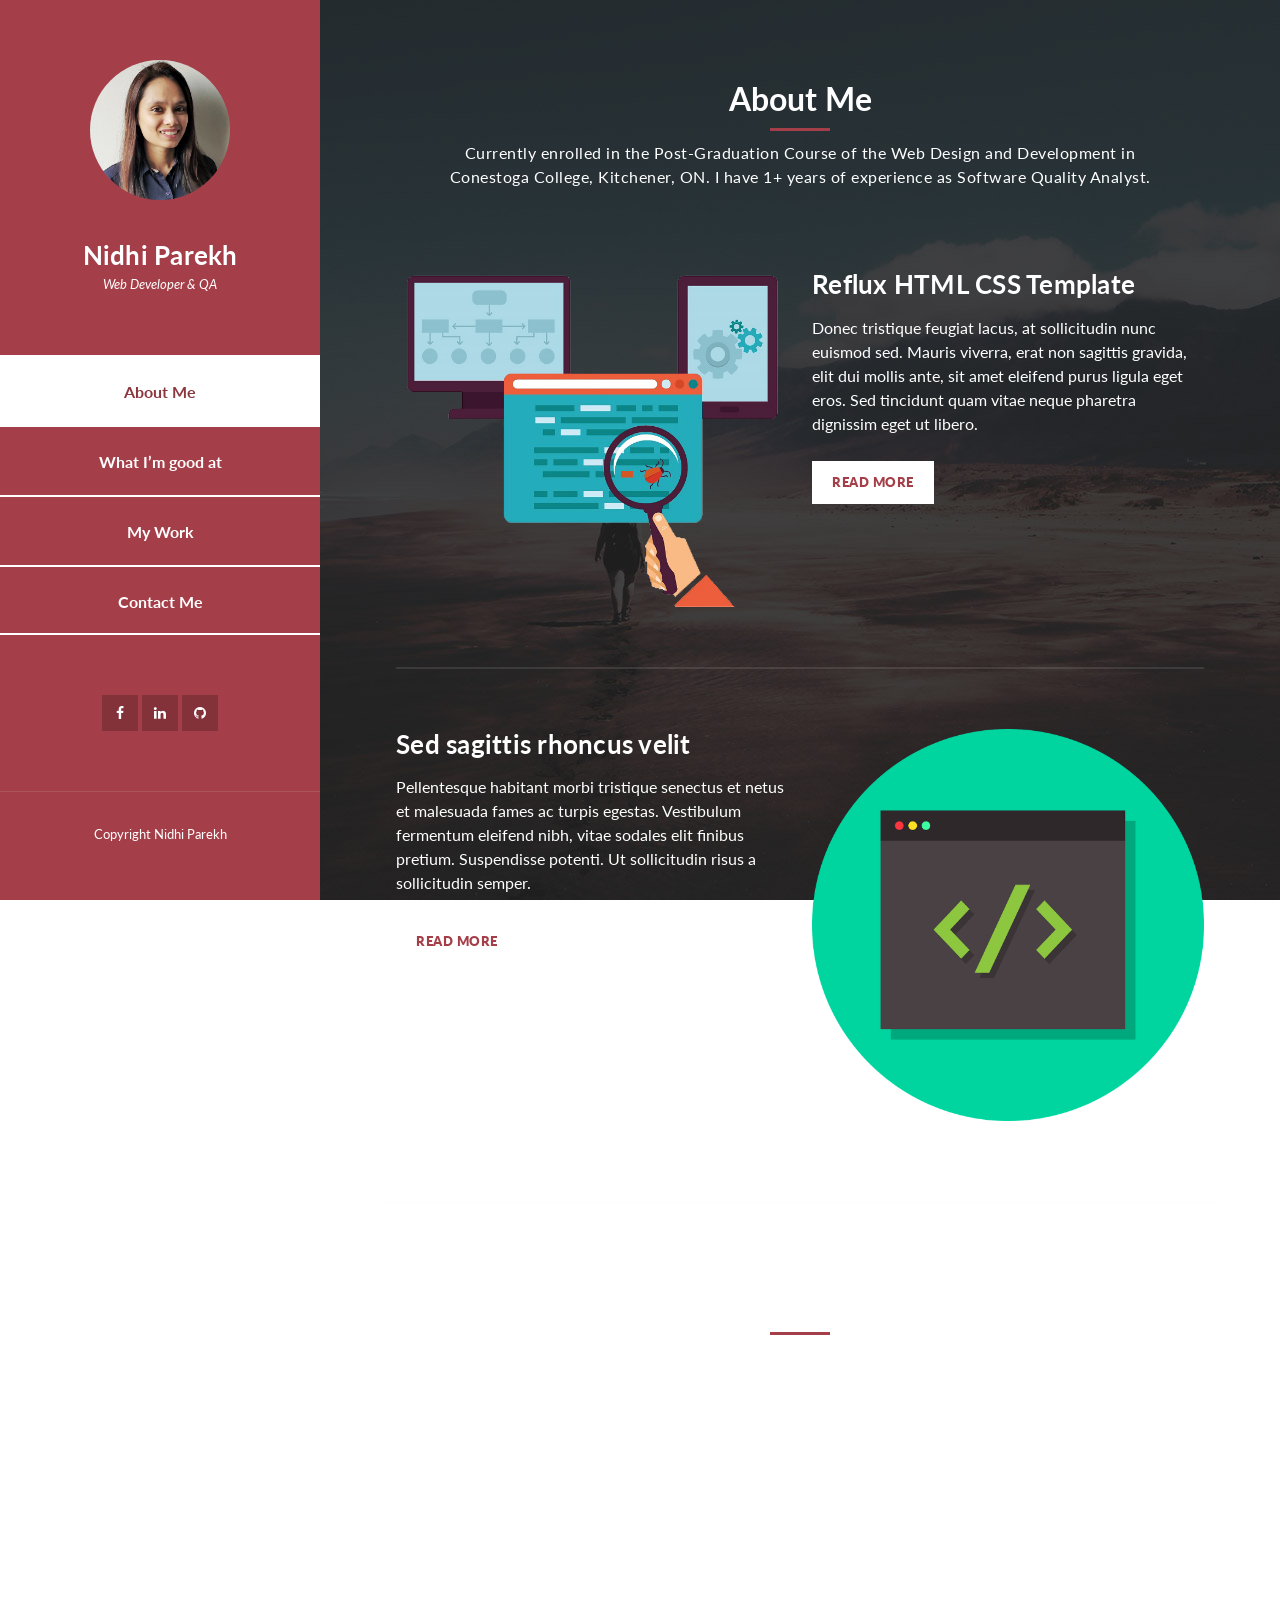
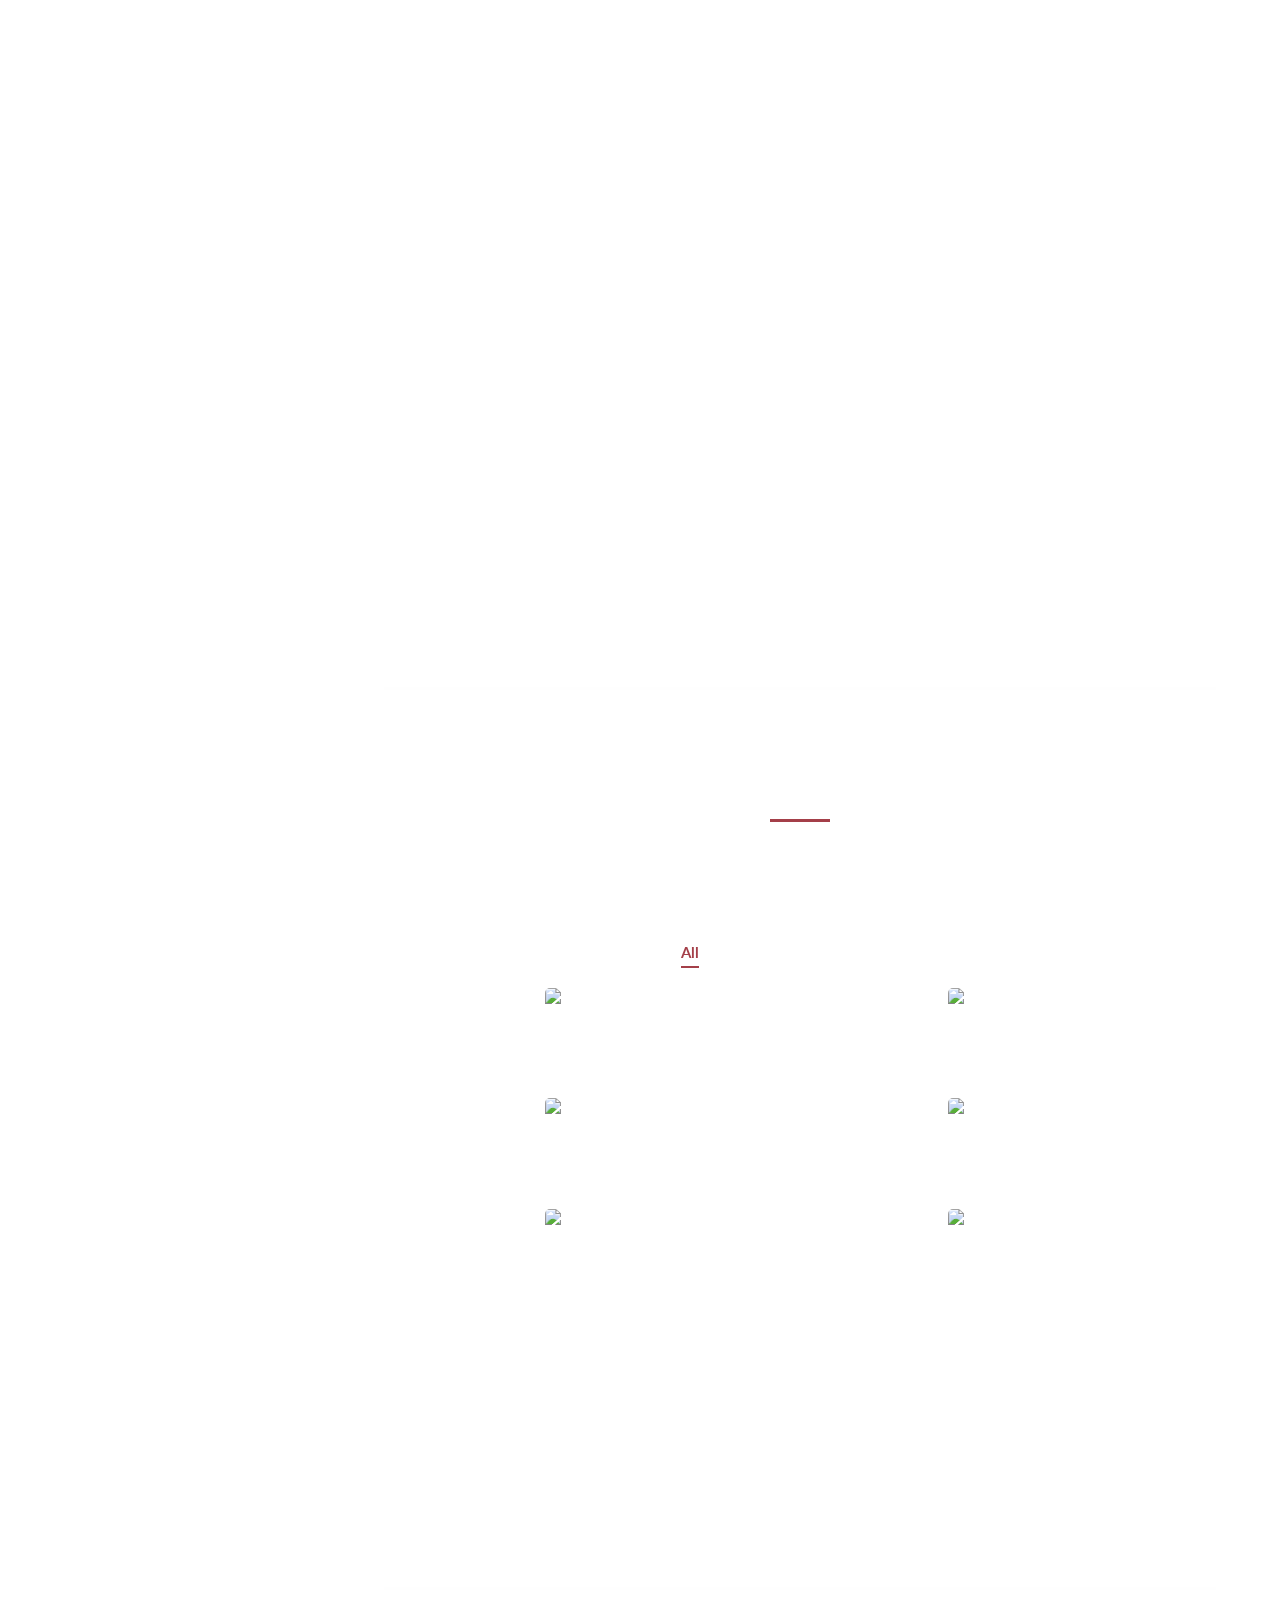
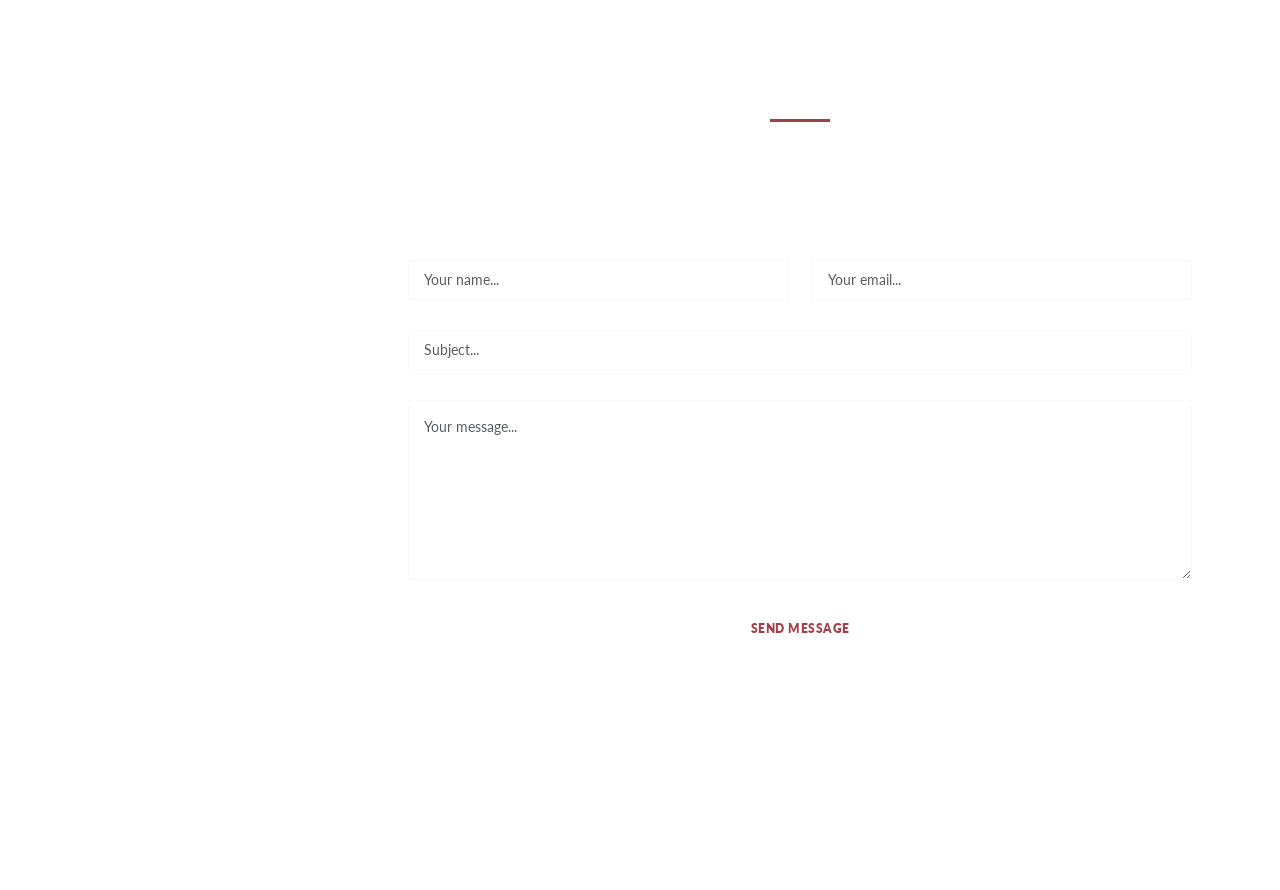
==== index.html @ 71240ff8 "Update index.html" ====
<!DOCTYPE html>
<html lang="en">
  <head>
    <meta charset="utf-8" />
    <meta
      name="viewport"
      content="width=device-width, initial-scale=1, shrink-to-fit=no"
    />
    <meta name="description" content="" />
    <meta name="author" content="" />
    <link
      href="https://fonts.googleapis.com/css?family=Lato:100,300,400,700,900"
      rel="stylesheet"
    />

    <title>Reflux HTML CSS Template</title>
<!--
Reflux Template
https://templatemo.com/tm-531-reflux
-->
    <!-- Bootstrap core CSS -->
    <link href="https://cdn.jsdelivr.net/npm/bootstrap@5.0.0-beta3/dist/css/bootstrap.min.css" rel="stylesheet" integrity="sha384-eOJMYsd53ii+scO/bJGFsiCZc+5NDVN2yr8+0RDqr0Ql0h+rP48ckxlpbzKgwra6" crossorigin="anonymous/>

    <!-- Additional CSS Files -->
    <link rel="stylesheet" href="assets/css/fontawesome.css" />
    <link rel="stylesheet" href="assets/css/templatemo-style.css" />
    <link rel="stylesheet" href="assets/css/owl.css" />
    <link rel="stylesheet" href="assets/css/lightbox.css" />
  </head>

  <body>
    <div id="page-wraper">
      <!-- Sidebar Menu -->
      <div class="responsive-nav">
        <i class="fa fa-bars" id="menu-toggle"></i>
        <div id="menu" class="menu">
          <i class="fa fa-times" id="menu-close"></i>
          <div class="container">
            <div class="image">
              <a href="#"><img src="assets/images/nidhi.jpeg" alt="" /></a>
            </div>
            <div class="author-content">
              <h4>Nidhi Parekh</h4>
              <span>Web Developer & QA</span>
            </div>
            <nav class="main-nav" role="navigation">
              <ul class="main-menu">
                <li><a href="#section1">About Me</a></li>
                <li><a href="#section2">What I’m good at</a></li>
                <li><a href="#section3">My Work</a></li>
                <li><a href="#section4">Contact Me</a></li>
              </ul>
            </nav>
            <div class="social-network">
              <ul class="soial-icons">
                <li>
                  <a href="https://fb.com/templatemo"
                    ><i class="fa fa-facebook"></i
                  ></a>
                </li>
               
                <li>
                  <a href="#"><i class="fa fa-linkedin"></i></a>
                </li>
                <li>
                  <a href="#"><i class="fa fa-github"></i></a>
                </li>
                
              </ul>
            </div>
            <div class="copyright-text">
              <p>Copyright Nidhi Parekh</p>
            </div>
          </div>
        </div>
      </div>

      <section class="section about-me" data-section="section1">
        <div class="container">
          <div class="section-heading">
            <h2>About Me</h2>
            <div class="line-dec"></div>
            <span
              >Currently enrolled in the Post-Graduation Course of the Web Design and Development in Conestoga College, Kitchener, ON. I have 1+ years
              of experience as Software Quality Analyst.</span
            >
          </div>
          <div class="left-image-post">
            <div class="row">
              <div class="col-md-6">
                <div class="left-image">
                  <img src="assets/images/testing.png" alt="coding image" />
                </div>
              </div>
              <div class="col-md-6">
                <div class="right-text">
                  <h4>Reflux HTML CSS Template</h4>
                  <p>
                    Donec tristique feugiat lacus, at sollicitudin nunc euismod
                    sed. Mauris viverra, erat non sagittis gravida, elit dui
                    mollis ante, sit amet eleifend purus ligula eget eros. Sed
                    tincidunt quam vitae neque pharetra dignissim eget ut
                    libero.
                  </p>
                  <div class="white-button">
                    <a href="#">Read More</a>
                  </div>
                </div>
              </div>
            </div>
          </div>
          <div class="right-image-post">
            <div class="row">
              <div class="col-md-6">
                <div class="left-text">
                  <h4>Sed sagittis rhoncus velit</h4>
                  <p>
                    Pellentesque habitant morbi tristique senectus et netus et
                    malesuada fames ac turpis egestas. Vestibulum fermentum
                    eleifend nibh, vitae sodales elit finibus pretium.
                    Suspendisse potenti. Ut sollicitudin risus a sollicitudin
                    semper.
                  </p>
                  <div class="white-button">
                    <a href="#">Read More</a>
                  </div>
                </div>
              </div>
              <div class="col-md-6">
                <div class="right-image">
                  <img src="assets/images/coding.png" alt="" />
                </div>
              </div>
            </div>
          </div>
        </div>
      </section>

      <section class="section my-services" data-section="section2">
        <div class="container">
          <div class="section-heading">
            <h2>What I’m good at?</h2>
            <div class="line-dec"></div>
            <span
              >Curabitur leo felis, rutrum vitae varius eu, malesuada a tortor.
              Vestibulum congue leo et tellus aliquam, eu viverra nulla semper.
              Nullam eu faucibus diam. Donec eget massa ante.</span
            >
          </div>
          <div class="row">
            <div class="col-md-6">
              <div class="service-item">
                <div class="first-service-icon service-icon"></div>
                <h4>HTML5 &amp; CSS3</h4>
                <p>
                  Phasellus non convallis dolor. Integer tempor hendrerit arcu
                  at bibendum. Sed ac ante non metus vehicula congue quis eget
                  eros.
                </p>
              </div>
            </div>
            <div class="col-md-6">
              <div class="service-item">
                <div class="second-service-icon service-icon"></div>
                <h4>Creative Ideas</h4>
                <p>
                  Proin lacus massa, eleifend sed fermentum in, dignissim vel
                  metus. Nunc accumsan leo nec felis porttitor, ultricies
                  faucibus purus mollis.
                </p>
              </div>
            </div>
            <div class="col-md-6">
              <div class="service-item">
                <div class="third-service-icon service-icon"></div>
                <h4>Easy Customize</h4>
                <p>
                  Integer suscipit condimentum aliquet. Nam quis risus metus.
                  Nullam faucibus quam eget arcu pretium tincidunt. Nam libero
                  dui.
                </p>
              </div>
            </div>
            <div class="col-md-6">
              <div class="service-item">
                <div class="fourth-service-icon service-icon"></div>
                <h4>Admin Dashboard</h4>
                <p>
                  Vivamus et dui a massa venenatis fringilla. Proin lacus massa,
                  eleifend sed fermentum in, dignissim vel metus. Nunc accumsan
                  leo nec felis porttitor.
                </p>
              </div>
            </div>
          </div>
        </div>
      </section>

      <section class="section my-work" data-section="section3">
        <div class="container">
          <div class="section-heading">
            <h2>My Work</h2>
            <div class="line-dec"></div>
            <span
              >Aenean sollicitudin ex mauris, lobortis lobortis diam euismod sit
              amet. Duis ac elit vulputate, lobortis arcu quis, vehicula
              mauris.</span
            >
          </div>
          <div class="row">
            <div class="isotope-wrapper">
              <form class="isotope-toolbar">
                <label
                  ><input
                    type="radio"
                    data-type="*"
                    checked=""
                    name="isotope-filter"
                  />
                  <span>all</span></label
                >
                <label
                  ><input
                    type="radio"
                    data-type="people"
                    name="isotope-filter"
                  />
                  <span>people</span></label
                >
                <label
                  ><input
                    type="radio"
                    data-type="nature"
                    name="isotope-filter"
                  />
                  <span>nature</span></label
                >
                <label
                  ><input
                    type="radio"
                    data-type="animals"
                    name="isotope-filter"
                  />
                  <span>animals</span></label
                >
              </form>
              <div class="isotope-box">
                <div class="isotope-item" data-type="nature">
                  <figure class="snip1321">
                    <img
                      src="assets/images/portfolio-01.jpg"
                      alt="sq-sample26"
                    />
                    <figcaption>
                      <a
                        href="assets/images/portfolio-01.jpg"
                        data-lightbox="image-1"
                        data-title="Caption"
                        ><i class="fa fa-search"></i
                      ></a>
                      <h4>First Title</h4>
                      <span>free to use our template</span>
                    </figcaption>
                  </figure>
                </div>

                <div class="isotope-item" data-type="people">
                  <figure class="snip1321">
                    <img
                      src="assets/images/portfolio-02.jpg"
                      alt="sq-sample26"
                    />
                    <figcaption>
                      <a
                        href="assets/images/portfolio-02.jpg"
                        data-lightbox="image-1"
                        data-title="Caption"
                        ><i class="fa fa-search"></i
                      ></a>
                      <h4>Second Title</h4>
                      <span>please tell your friends</span>
                    </figcaption>
                  </figure>
                </div>

                <div class="isotope-item" data-type="animals">
                  <figure class="snip1321">
                    <img
                      src="assets/images/portfolio-03.jpg"
                      alt="sq-sample26"
                    />
                    <figcaption>
                      <a
                        href="assets/images/portfolio-03.jpg"
                        data-lightbox="image-1"
                        data-title="Caption"
                        ><i class="fa fa-search"></i
                      ></a>
                      <h4>Item Third</h4>
                      <span>customize anything</span>
                    </figcaption>
                  </figure>
                </div>

                <div class="isotope-item" data-type="people">
                  <figure class="snip1321">
                    <img
                      src="assets/images/portfolio-04.jpg"
                      alt="sq-sample26"
                    />
                    <figcaption>
                      <a
                        href="assets/images/portfolio-04.jpg"
                        data-lightbox="image-1"
                        data-title="Caption"
                        ><i class="fa fa-search"></i
                      ></a>
                      <h4>Item Fourth</h4>
                      <span>Re-distribution not allowed</span>
                    </figcaption>
                  </figure>
                </div>

                <div class="isotope-item" data-type="nature">
                  <figure class="snip1321">
                    <img
                      src="assets/images/portfolio-05.jpg"
                      alt="sq-sample26"
                    />
                    <figcaption>
                      <a
                        href="assets/images/portfolio-05.jpg"
                        data-lightbox="image-1"
                        data-title="Caption"
                        ><i class="fa fa-search"></i
                      ></a>
                      <h4>Fifth Awesome</h4>
                      <span>Ut sollicitudin risus</span>
                    </figcaption>
                  </figure>
                </div>

                <div class="isotope-item" data-type="animals">
                  <figure class="snip1321">
                    <img
                      src="assets/images/portfolio-06.jpg"
                      alt="sq-sample26"
                    />
                    <figcaption>
                      <a
                        href="assets/images/portfolio-06.jpg"
                        data-lightbox="image-1"
                        data-title="Caption"
                        ><i class="fa fa-search"></i
                      ></a>
                      <h4>Awesome Sixth</h4>
                      <span>Donec eget massa ante</span>
                    </figcaption>
                  </figure>
                </div>
              </div>
            </div>
          </div>
        </div>
      </section>

      <section class="section contact-me" data-section="section4">
        <div class="container">
          <div class="section-heading">
            <h2>Contact Me</h2>
            <div class="line-dec"></div>
            <span
              >Fusce eget nibh nec justo interdum condimentum. Morbi justo ex,
              efficitur at ante ac, tincidunt maximus ligula. Lorem ipsum dolor
              sit amet, consectetur adipiscing elit.</span
            >
          </div>
          <div class="row">
            <div class="right-content">
              <div class="container">
                <form id="contact" action="" method="post">
                  <div class="row">
                    <div class="col-md-6">
                      <fieldset>
                        <input
                          name="name"
                          type="text"
                          class="form-control"
                          id="name"
                          placeholder="Your name..."
                          required=""
                        />
                      </fieldset>
                    </div>
                    <div class="col-md-6">
                      <fieldset>
                        <input
                          name="email"
                          type="text"
                          class="form-control"
                          id="email"
                          placeholder="Your email..."
                          required=""
                        />
                      </fieldset>
                    </div>
                    <div class="col-md-12">
                      <fieldset>
                        <input
                          name="subject"
                          type="text"
                          class="form-control"
                          id="subject"
                          placeholder="Subject..."
                          required=""
                        />
                      </fieldset>
                    </div>
                    <div class="col-md-12">
                      <fieldset>
                        <textarea
                          name="message"
                          rows="6"
                          class="form-control"
                          id="message"
                          placeholder="Your message..."
                          required=""
                        ></textarea>
                      </fieldset>
                    </div>
                    <div class="col-md-12">
                      <fieldset>
                        <button type="submit" id="form-submit" class="button">
                          Send Message
                        </button>
                      </fieldset>
                    </div>
                  </div>
                </form>
              </div>
            </div>
          </div>
        </div>
      </section>
    </div>

    <!-- Scripts -->
    <!-- Bootstrap core JavaScript -->
    <script src="https://ajax.googleapis.com/ajax/libs/jquery/3.5.1/jquery.min.js"></script>
    <script src="https://cdn.jsdelivr.net/npm/bootstrap@5.0.0-beta3/dist/js/bootstrap.bundle.min.js" integrity="sha384-JEW9xMcG8R+pH31jmWH6WWP0WintQrMb4s7ZOdauHnUtxwoG2vI5DkLtS3qm9Ekf" crossorigin="anonymous"></script>
    <script src="assets/js/isotope.min.js"></script>
    <script src="assets/js/owl-carousel.js"></script>
    <script src="assets/js/lightbox.js"></script>
    <script src="assets/js/custom.js"></script>
    <script>
      //according to loftblog tut
      $(".main-menu li:first").addClass("active");

      var showSection = function showSection(section, isAnimate) {
        var direction = section.replace(/#/, ""),
          reqSection = $(".section").filter(
            '[data-section="' + direction + '"]'
          ),
          reqSectionPos = reqSection.offset().top - 0;

        if (isAnimate) {
          $("body, html").animate(
            {
              scrollTop: reqSectionPos
            },
            800
          );
        } else {
          $("body, html").scrollTop(reqSectionPos);
        }
      };

      var checkSection = function checkSection() {
        $(".section").each(function() {
          var $this = $(this),
            topEdge = $this.offset().top - 80,
            bottomEdge = topEdge + $this.height(),
            wScroll = $(window).scrollTop();
          if (topEdge < wScroll && bottomEdge > wScroll) {
            var currentId = $this.data("section"),
              reqLink = $("a").filter("[href*=\\#" + currentId + "]");
            reqLink
              .closest("li")
              .addClass("active")
              .siblings()
              .removeClass("active");
          }
        });
      };

      $(".main-menu").on("click", "a", function(e) {
        e.preventDefault();
        showSection($(this).attr("href"), true);
      });

      $(window).scroll(function() {
        checkSection();
      });
    </script>
  </body>
</html>
---- assets/css/templatemo-style.css ----
/*

Reflux Template

https://templatemo.com/tm-531-reflux

*/

@import url(fontawesome.css);
@import url("https://fonts.googleapis.com/css?family=Lato:100,300,400,700,900");
body {
    font-family: 'Lato', sans-serif;
}

#page-wraper {
    background: url(../images/page-bg.jpg) no-repeat center center fixed;
    -webkit-background-size: cover;
    -moz-background-size: cover;
    -o-background-size: cover;
    background-size: cover;
    width: 100%;
}


/* Basic */

body {
    overflow-x: hidden;
}

input,
select,
textarea {
    outline: none;
}

a,
a:hover {
    text-decoration: none;
}

p {
    font-size: 16px;
    line-height: 24px;
    color: #fff;
}

h4 {
    font-size: 26px;
    font-weight: 700;
    color: #fff;
    letter-spacing: 0.25px;
}

img {
    width: 100%;
    overflow: hidden;
}

ul {
    padding: 0;
    margin: 0;
    list-style: none;
}

ul li {
    display: inline-block;
}

html {
    -webkit-box-sizing: border-box;
    -moz-box-sizing: border-box;
    box-sizing: border-box;
}

*,
*:before,
*:after {
    -webkit-box-sizing: inherit;
    -moz-box-sizing: inherit;
    box-sizing: inherit;
}

.clearfix {
    zoom: 1;
}

.clearfix:before,
.clearfix:after {
    content: "";
    display: table;
}

.clearfix:after {
    clear: both;
}

.container {
    margin: 0 auto;
}

.main-nav {
    text-align: center;
}

.main-nav li:last-child a {
    border-bottom: 2px solid #fff;
}

.main-nav li {
    display: block;
}

.main-nav li a {
    height: 70px;
    line-height: 70px;
    display: inline-block;
    font-size: 16px;
    font-weight: 700;
    color: #fff;
    width: 100%;
    transition: all 0.5s;
    border-top: 2px solid #fff;
}

.main-nav li:hover a,
.main-nav li.active a {
    background: #fff;
    color: #8c363e;
}

/* Sidebar Menu */

.menu .image {
    margin-top: 60px;
}

.menu .image img {
    width: 140px;
    height: 140px;
    border-radius: 50%;
    text-align: center;
}

.menu .author-content {
    margin: 40px 0px 60px 0px;
}

.menu .author-content h4 {
    margin-bottom: 0px;
}

.menu .author-content span {
    font-size: 13px;
    font-style: italic;
    color: #fff;
}

.menu .social-network {
    margin-top: 60px;
}

.menu .social-network ul li {
    margin: 0 3px;
}

.menu .social-network ul li a {
    width: 40px;
    height: 40px;
    display: inline-block;
    text-align: center;
    line-height: 40px;
    background-color: rgba(0, 0, 0, 0.2);
    color: #fff;
    font-size: 14px;
    transition: all 0.5s;
}

.menu .social-network ul li a:hover {
    background-color: #fff;
    color: #a43f49;
}

.menu .copyright-text {
    position: relative;
    margin-top: 60px;
}

.menu .copyright-text p {
    border-top: 1px solid rgba(250, 250, 250, 0.1);
    display: inline-block;
    width: 100%;
    padding-left: 30px;
    padding-right: 30px;
    padding-top: 30px;
    font-size: 13px;
}

.menu:before,
.menu:after {
    content: "";
    display: table;
}

.menu:after {
    clear: both;
}

.menu a {
    text-decoration: none;
    color: inherit;
}

.menu {
    text-align: center;
}

.menu::-webkit-scrollbar {
    display: none;
}

.menu {
    left: 10%;
  -webkit-transition: -webkit-transform 233ms cubic-bezier(0, 0, 0.21, 1);
  -webkit-overflow-scrolling: touch;
  background-color: #a43f49;
  box-sizing: border-box;
  height: 100vh;  
  max-height: 100vh !important;
  max-width: 80vw !important;
  min-width: 45px !important;
  outline: none;
  overflow-x: hidden !important;
  overflow-y: auto !important;
  padding: 0;
  position: fixed !important;
  top: calc(0px);  
  width: 20%;
  will-change: transform;
  z-index: 9999 !important;
}

.menu-toggle {
  color: #fff;
  cursor: pointer;
  font-size: 25px;
  position: fixed;
  right: 25px;
  top: 25px;
}

#menu-toggle {
    z-index: 999;
    cursor: pointer;
    position: fixed;
    top: 0;
    left: 0;
    color: #a43f49;
    background-color: #fff;
    width: 60px;
    height: 60px;
    text-align: center;
    display: inline-block;
    line-height: 60px;
}

.menu-close {
  cursor: pointer;
}

#menu-close {
    cursor: pointer;
    text-align: right;
    color: #a43f49;
    background-color: #fff;
    width: 100%;
    height: 60px;
    text-align: center;
    display: inline-block;
    line-height: 60px;
}


/* Section */

.section {
    color: #fff;
    width: 55%;
    right: 10%;
    left: 35%;
    position: relative;
    min-height: 100vh;
    padding-bottom: 80px;
    border-bottom: 3px solid rgba(250, 250, 250, 0.25);
}

.section-heading {
    text-align: center;
    padding: 80px 45px;
}

.section-heading h2 {
    font-size: 32px;
    font-weight: 700;
    color: #fff;
}

.section-heading .line-dec {
    width: 60px;
    height: 3px;
    background-color: #a43f49;
    margin: 10px auto;
}

.section-heading span {
    margin-top: 5px;
    font-size: 16px;
    color: #fff;
    letter-spacing: 0.5px;
}


/* Buttons */

.white-button a {
    display: inline-block;
    padding: 12px 20px;
    background-color: #fff;
    color: #a43f49;
    font-size: 13px;
    font-weight: 800;
    letter-spacing: 0.5px;
    text-transform: uppercase;
    transition: all 0.5s;
}

.white-button a:hover {
    background-color: #a43f49;
    color: #fff;
}

button {
    display: inline-block;
    padding: 10px 20px;
    background-color: #fff;
    color: #a43f49;
    font-size: 12px;
    font-weight: 800;
    letter-spacing: 0.5px;
    text-transform: uppercase;
    transition: all 0.5s;
    border: none;
    outline: none;
    cursor: pointer;
}

button:hover {
    outline: none;
    background-color: #a43f49;
    color: #fff;
}


/* Left & Right Post */

.right-image-post {
    margin-top: 60px;
    padding-top: 60px;
    border-top: 2px solid rgba(250, 250, 250, 0.1);
}

.left-image img,
.right-image img {
    border-radius: 5px;
}

.right-image-post h4,
.left-image-post h4 {
    margin-top: 30px;
}

.right-image-post p,
.left-image-post p {
    margin-top: 20px;
}

.right-image-post .white-button,
.left-image-post .white-button {
    margin-top: 30px;
}


/* Services */

.my-services .col-md-6 {
    padding-left: 5px;
    padding-right: 5px;
}

.service-item {
    margin-bottom: 10px;
    padding: 50px;
    background-color: rgba(250, 250, 250, 0.1);
    transition: all 0.5s;
}

.service-item h4 {
    transition: all 0.5s;
}

.service-item p {
    transition: all 0.5s;
}

.service-item:hover {
    background-color: rgba(250, 250, 250, 1);
}

.service-item:hover h4 {
    color: #1e1e1e;
}

.service-item:hover p {
    color: #4a4a4a;
}

.service-item .service-icon {
    width: 70px;
    height: 70px;
    display: inline-block;
    margin-bottom: 30px;
    background-size: cover;
    background-repeat: no-repeat;
    transition: all 0.5s;
}

.service-item .first-service-icon {
    background-image: url(../images/first-white-icon.png);
}

.service-item:hover .first-service-icon {
    background-image: url(../images/first-main-icon.png);
}

.service-item .second-service-icon {
    background-image: url(../images/second-white-icon.png);
}

.service-item:hover .second-service-icon {
    background-image: url(../images/second-main-icon.png);
}

.service-item .third-service-icon {
    background-image: url(../images/third-white-icon.png);
}

.service-item:hover .third-service-icon {
    background-image: url(../images/third-main-icon.png);
}

.service-item .fourth-service-icon {
    background-image: url(../images/fourth-white-icon.png);
}

.service-item:hover .fourth-service-icon {
    background-image: url(../images/fourth-main-icon.png);
}


/* My Work */

section.my-work .section-heading {
    text-align: center;
    padding: 80px 45px 50px 45px;
}

.isotope-wrapper {
    position: relative;
    width: 100%;
    margin: auto;
}

.isotope-toolbar input[type="radio"] {
    display: none;
}

.isotope-toolbar span {
    text-transform: capitalize;
    display: inline-block;
    margin-right: 15px;
    padding-bottom: 3px;
    font-size: 15px;
    font-weight: 700;
    border-bottom: 2px solid transparent;
    transform: ease-in-out 0.5s;
    cursor: pointer;
}

.isotope-toolbar input[type="radio"]:checked + span {
    color: #a43f49;
    border-bottom: 2px solid #a43f49;
}

.isotope-box {
    position: relative;
    width: 100%;
}

.isotope-toolbar {
    text-align: center;
    margin: 10px;
}

.isotope-toolbar p {
    border-top: 1px solid #fff;
    padding-top: 15px;
}

.isotope-toolbar a {
    color: #fff;
}

.isotope-item {
    position: relative;
    width: 48%;
    margin: 1%;
    border-bottom: 2px solid rgba(250,250,250,0.1);
    padding-bottom: 30px;
    margin-bottom: 30px;
}

.isotope-item img {
    top: 0;
    left: 0;
    width: 100%;
    height: 100%;
    border-radius: 5px;
}

.lazyload {
    background: #f7f7f7;
}

.lazyloading {
    background: #f7f7f7 url(//afarkas.github.io/lazysizes/assets/imgs/loader.gif) no-repeat center;
    min-height: 60px;
}

figure.snip1321 {
  overflow: hidden;
  text-align: center;
  -webkit-perspective: 50em;
  perspective: 50em;
}
figure.snip1321 * {
  -webkit-box-sizing: padding-box;
  box-sizing: padding-box;
  -webkit-transition: all 0.2s ease-out;
  transition: all 0.2s ease-out;
}
figure.snip1321 figcaption {
  top: 50%;
  left: 20px;
  right: 20px;
  position: absolute;
  opacity: 0;
  z-index: 1;
}
figure.snip1321 h4 {
    margin-top: 15px;
  margin-bottom: 5px;
  color: #232323;
}
figure.snip1321 span {
    font-size: 14px;
    font-style: italic;
    display: block;
    color: #7a7a7a;
}
figure.snip1321 i {
  position: relative!important;
  font-size: 18px;
  background-color: #a43f49;
  width: 40px;
  height: 40px;
  display: inline-block;
  text-align: center;
  line-height: 40px;
  border-radius: 5px;
  color: #fff;
}
figure.snip1321:after {
  background-color: #ffffff;
  position: absolute;
  content: "";
  display: block;
  top: 20px;
  left: 20px;
  right: 20px;
  bottom: 20px;
  -webkit-transition: all 0.4s ease-in-out;
  transition: all 0.4s ease-in-out;
  -webkit-transform: rotateX(-90deg);
  transform: rotateX(-90deg);
  -webkit-transform-origin: 50% 50%;
  -ms-transform-origin: 50% 50%;
  transform-origin: 50% 50%;
  opacity: 0;
}
figure.snip1321 a {
  left: 0;
  right: 0;
  top: 0;
  bottom: 0;
  z-index: 1;
}
figure.snip1321:hover figcaption,
figure.snip1321.hover figcaption {
  -webkit-transform: translateY(-50%);
  transform: translateY(-50%);
  opacity: 1;
  -webkit-transition-delay: 0.2s;
  transition-delay: 0.2s;
}
figure.snip1321:hover:after,
figure.snip1321.hover:after {
  -webkit-transform: rotateX(0);
  transform: rotateX(0);
  opacity: 0.9;
}


/* Contact Me */

section.contact-me {
    border-bottom: none;
}

#contact input {
    background-color: rgba(250,250,250,0.1);
    border: 1px solid rgba(250,250,250,1);
    border-radius: 0px;
    margin-bottom: 30px;
    color: #fff;
    font-size: 14px;
    height: 40px;
    line-height: 40px;
    width: 100%;
    padding-left: 15px;
}

#contact input:focus {
    outline: none;
    box-shadow: none;
}

#contact textarea {
    background-color: rgba(250,250,250,0.1);
    border: 1px solid rgba(250,250,250,1);
    border-radius: 0px;
    margin-bottom: 30px;
    color: #fff;
    font-size: 14px;
    height: 180px;
    max-height: 220px;
    line-height: 40px;
    width: 100%;
    padding-left: 15px;
}

#contact textarea:focus {
    outline: none;
    box-shadow: none;
}

#contact {
    text-align: center;
}

@media screen and (max-width: 1680px) {
    .menu {
        left: 5%;
    }

    .section {
        color: #fff;
        width: 65%;
        right: 5%;
        left: 30%;
    }
}

@media screen and (max-width: 1680px) and (min-width: 846px) { 
    .menu .social-network ul li a {
        width: 36px;
        height: 36px;
        line-height: 36px;
    }

    .menu .social-network ul li {
        margin: 0;
    }

    .menu .image {
        margin-top: 60px;
    }
}

@media screen and (max-width: 1280px) {
    .menu {
        left: 0%;
    }

    .right-image-post h4,
    .left-image-post h4 {
        margin-top: 0px;
    }

    .right-image-post p,
    .left-image-post p {
        margin-top: 15px;
    }

    .right-image-post .white-button,
    .left-image-post .white-button {
        margin-top: 25px;
    }

}

.menu .container {
    padding-left: 0;
    padding-right: 0;
}

@media screen and (max-width: 1280px) and (min-width: 846px) {
    .menu {
        width: 25%;
    }
}

#menu-toggle,
#menu-close {
    display: none;
}  

@media screen and (max-width: 845px) {        
    #menu-toggle,
    #menu-close {
        display: inline-block;
    }    

    .menu {        
        width: 320px;
        -webkit-transform: translateX(-100%) !important;
        transform: translateX(-100%) !important;
        transition: -webkit-transform 233ms cubic-bezier(0, 0, 0.21, 1);
        transition: transform 233ms cubic-bezier(0, 0, 0.21, 1);
        transition: transform 233ms cubic-bezier(0, 0, 0.21, 1), -webkit-transform 233ms cubic-bezier(0, 0, 0.21, 1);
    }

    .menu .image {
        margin-top: 40px;        
    }

    .menu .image img {
        width: 120px;
        height: 120px;
    }

    .menu .author-content {
        margin: 20px 0px 40px 0px;
    }

    .menu .container {
        padding-left: 15px;
        padding-right: 15px;
    }

    .menu.open {
        display: inline-block;
        -webkit-transform: translateX(0) !important;
                transform: translateX(0) !important;
    }

    .responsive-nav {
        display: inline-block;
    }
    .section {
        width: 94%;
        right: 3%;
        left: 3%;
    }
    .isotope-item {
        width: 94%;
        margin: 3%;
    }
    .left-image-post img {
        margin-bottom: 30px;
    }
    .right-image-post img {
        margin-top: 30px;
    }
    .isotope-item {
        border-bottom: none;
        text-align: center;
    }
    .isotope-toolbar {
        margin-bottom: 20px;
    }
}
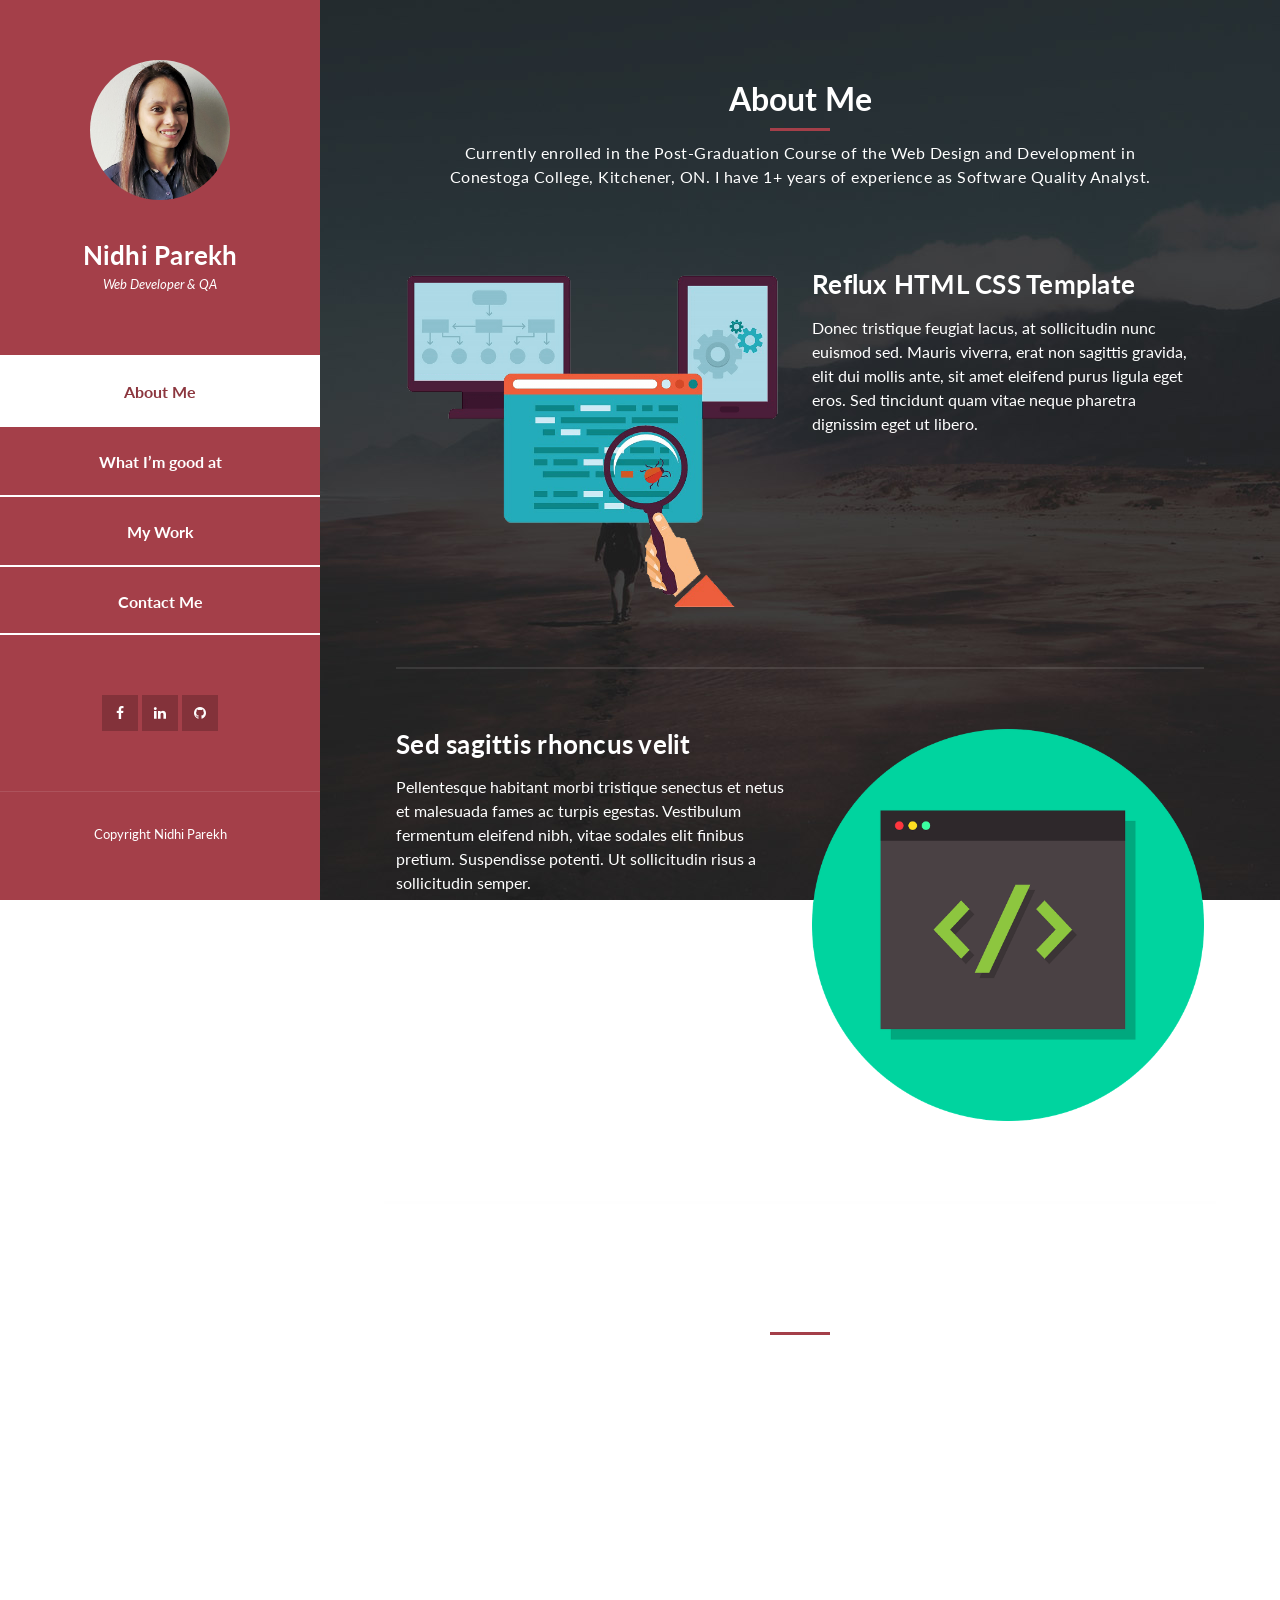
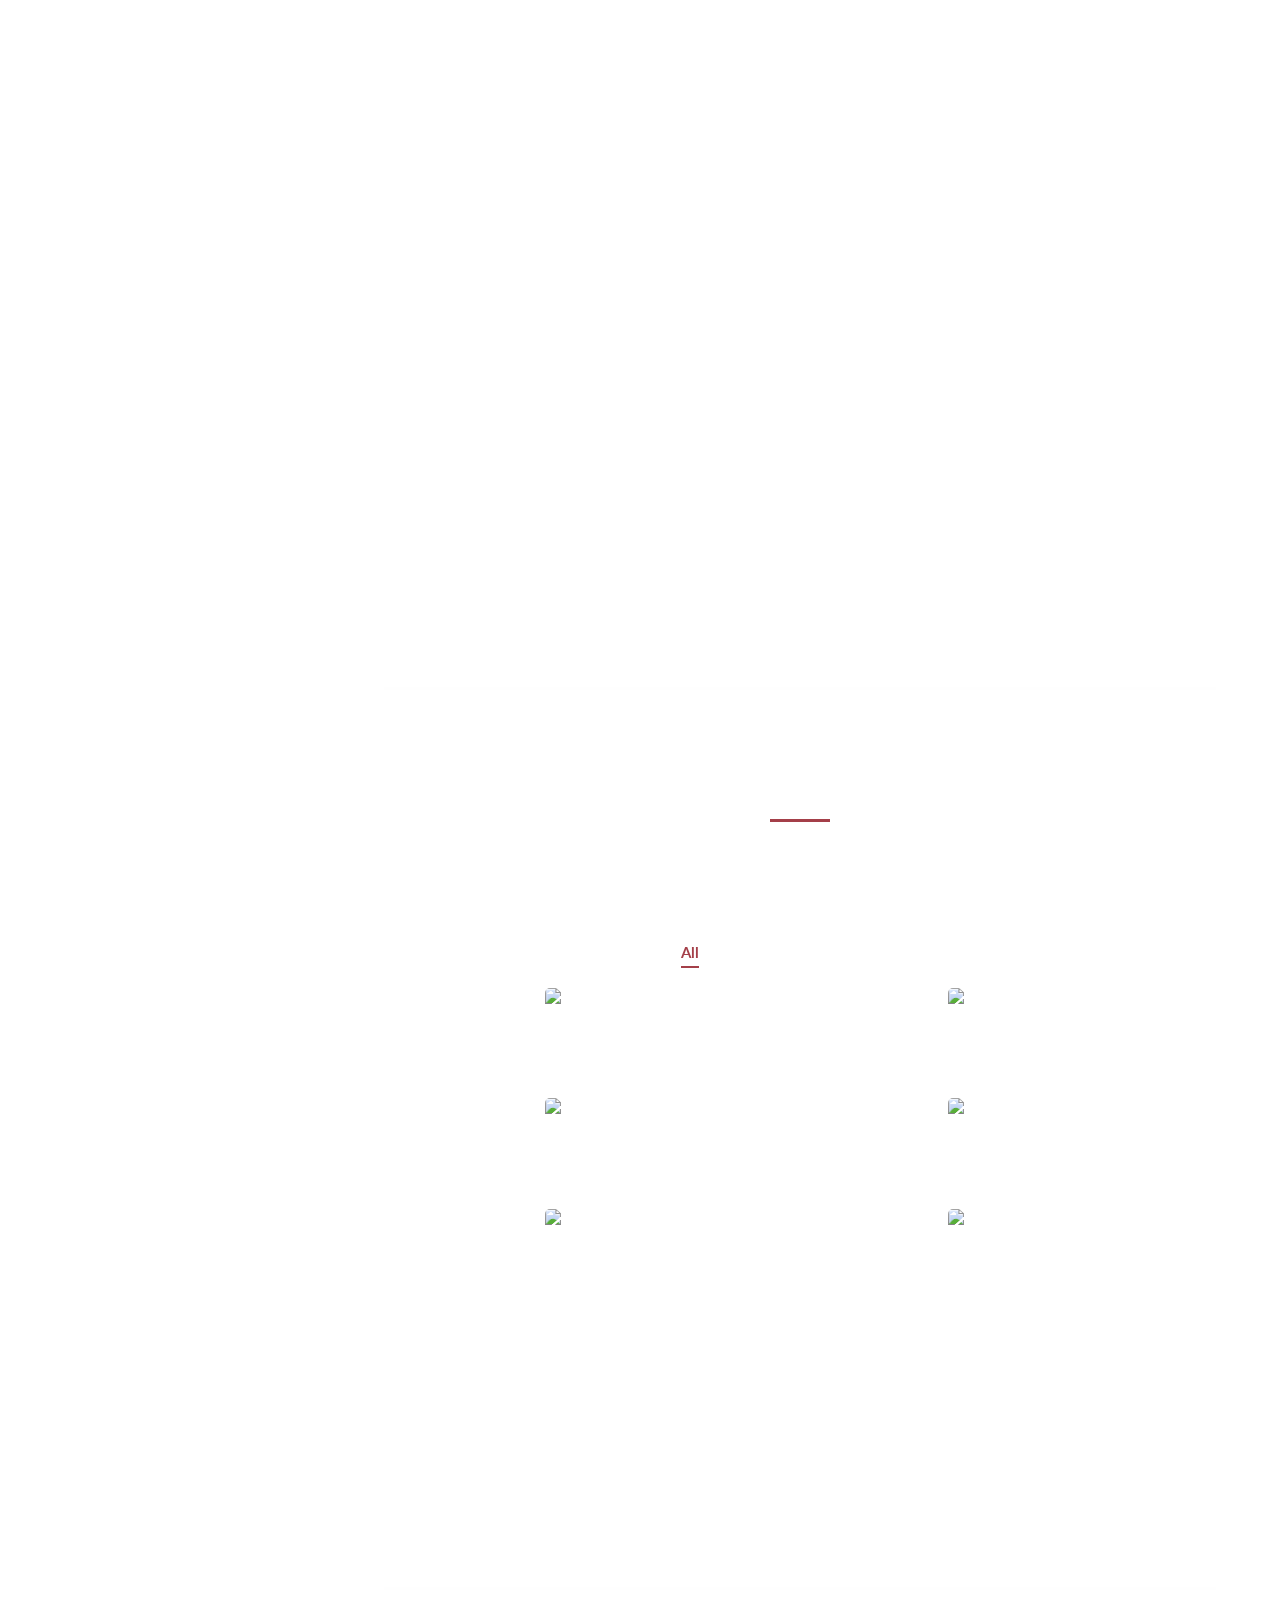
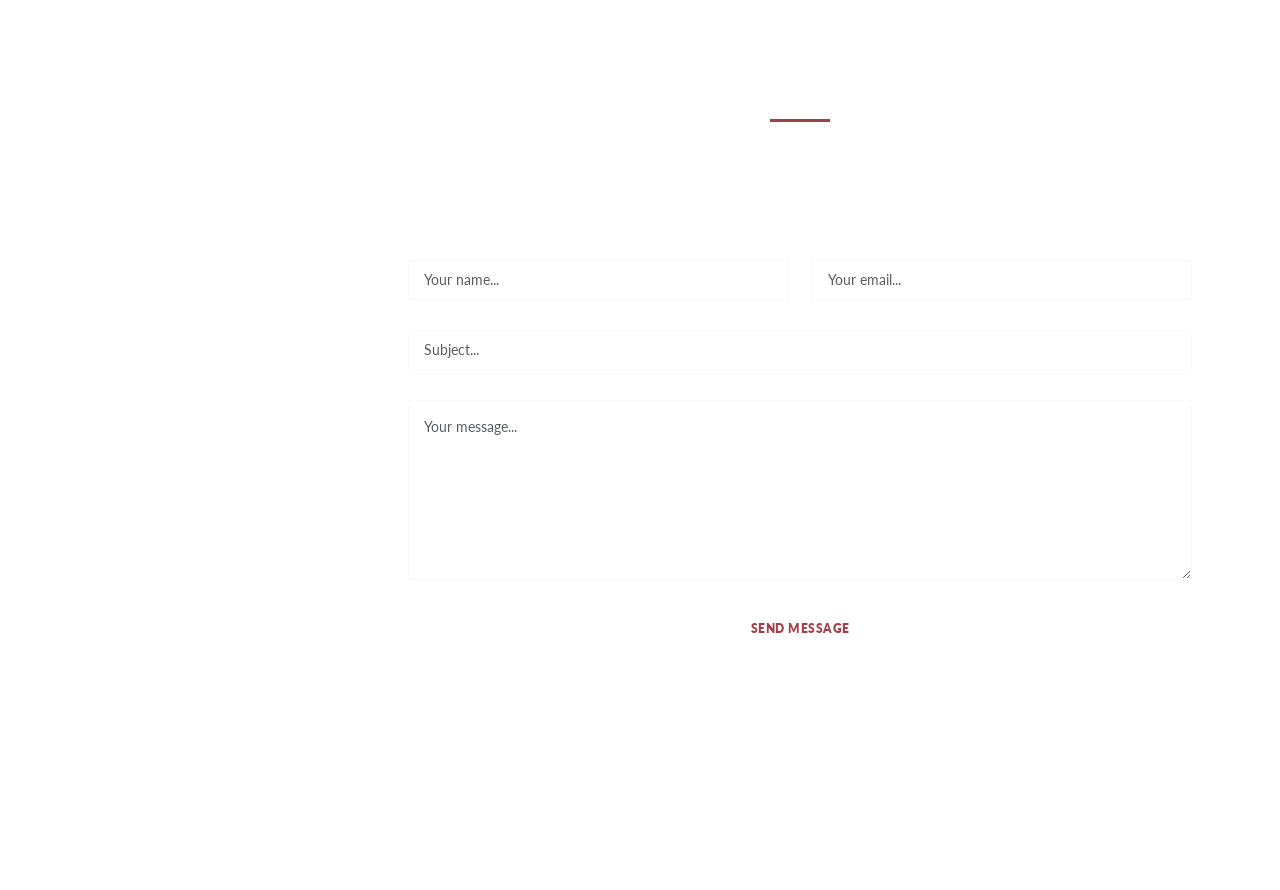
==== commit 22356727: "Update index.html" ====
--- a/index.html
+++ b/index.html
@@ -13,7 +13,7 @@
       rel="stylesheet"
     />
 
-    <title>Reflux HTML CSS Template</title>
+    <title>Nidhi Parekh Portfolio</title>
 <!--
 Reflux Template
 https://templatemo.com/tm-531-reflux
@@ -37,7 +37,7 @@
           <i class="fa fa-times" id="menu-close"></i>
           <div class="container">
             <div class="image">
-              <a href="#"><img src="assets/images/nidhi.jpeg" alt="" /></a>
+              <a href="#"><img src="assets/images/nidhi.jpeg" alt="Nidhi Parekh profile pic" /></a>
             </div>
             <div class="author-content">
               <h4>Nidhi Parekh</h4>
@@ -54,16 +54,16 @@
             <div class="social-network">
               <ul class="soial-icons">
                 <li>
-                  <a href="https://fb.com/templatemo"
+                  <a href="https://www.facebook.com" target="_blank"
                     ><i class="fa fa-facebook"></i
                   ></a>
                 </li>
                
                 <li>
-                  <a href="#"><i class="fa fa-linkedin"></i></a>
+                  <a href="https://www.linkedin.com/in/nidhi-parekh-b03308147/" target="_blank"><i class="fa fa-linkedin"></i></a>
                 </li>
                 <li>
-                  <a href="#"><i class="fa fa-github"></i></a>
+                  <a href="https://github.com/Nidhi-github1994" target="_blank"><i class="fa fa-github"></i></a>
                 </li>
                 
               </ul>
@@ -102,9 +102,6 @@
                     tincidunt quam vitae neque pharetra dignissim eget ut
                     libero.
                   </p>
-                  <div class="white-button">
-                    <a href="#">Read More</a>
-                  </div>
                 </div>
               </div>
             </div>
@@ -121,9 +118,6 @@
                     Suspendisse potenti. Ut sollicitudin risus a sollicitudin
                     semper.
                   </p>
-                  <div class="white-button">
-                    <a href="#">Read More</a>
-                  </div>
                 </div>
               </div>
               <div class="col-md-6">
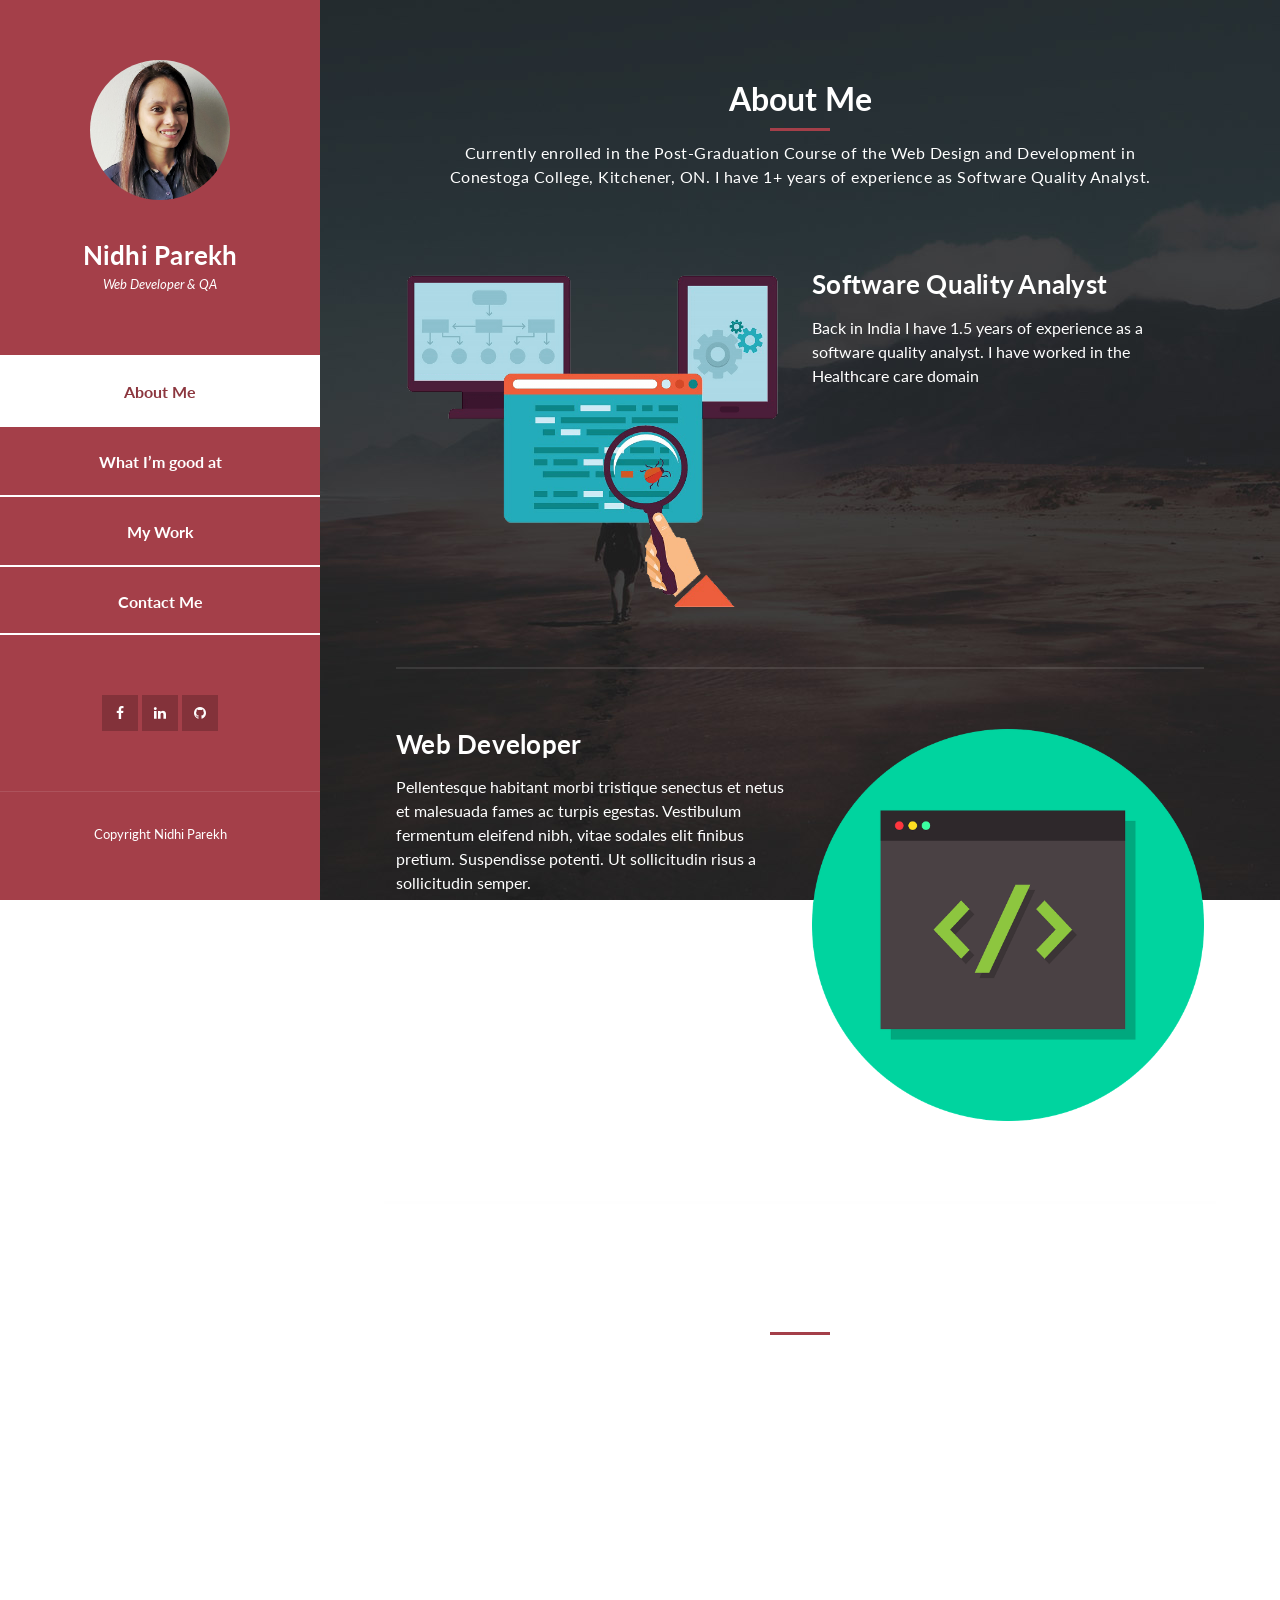
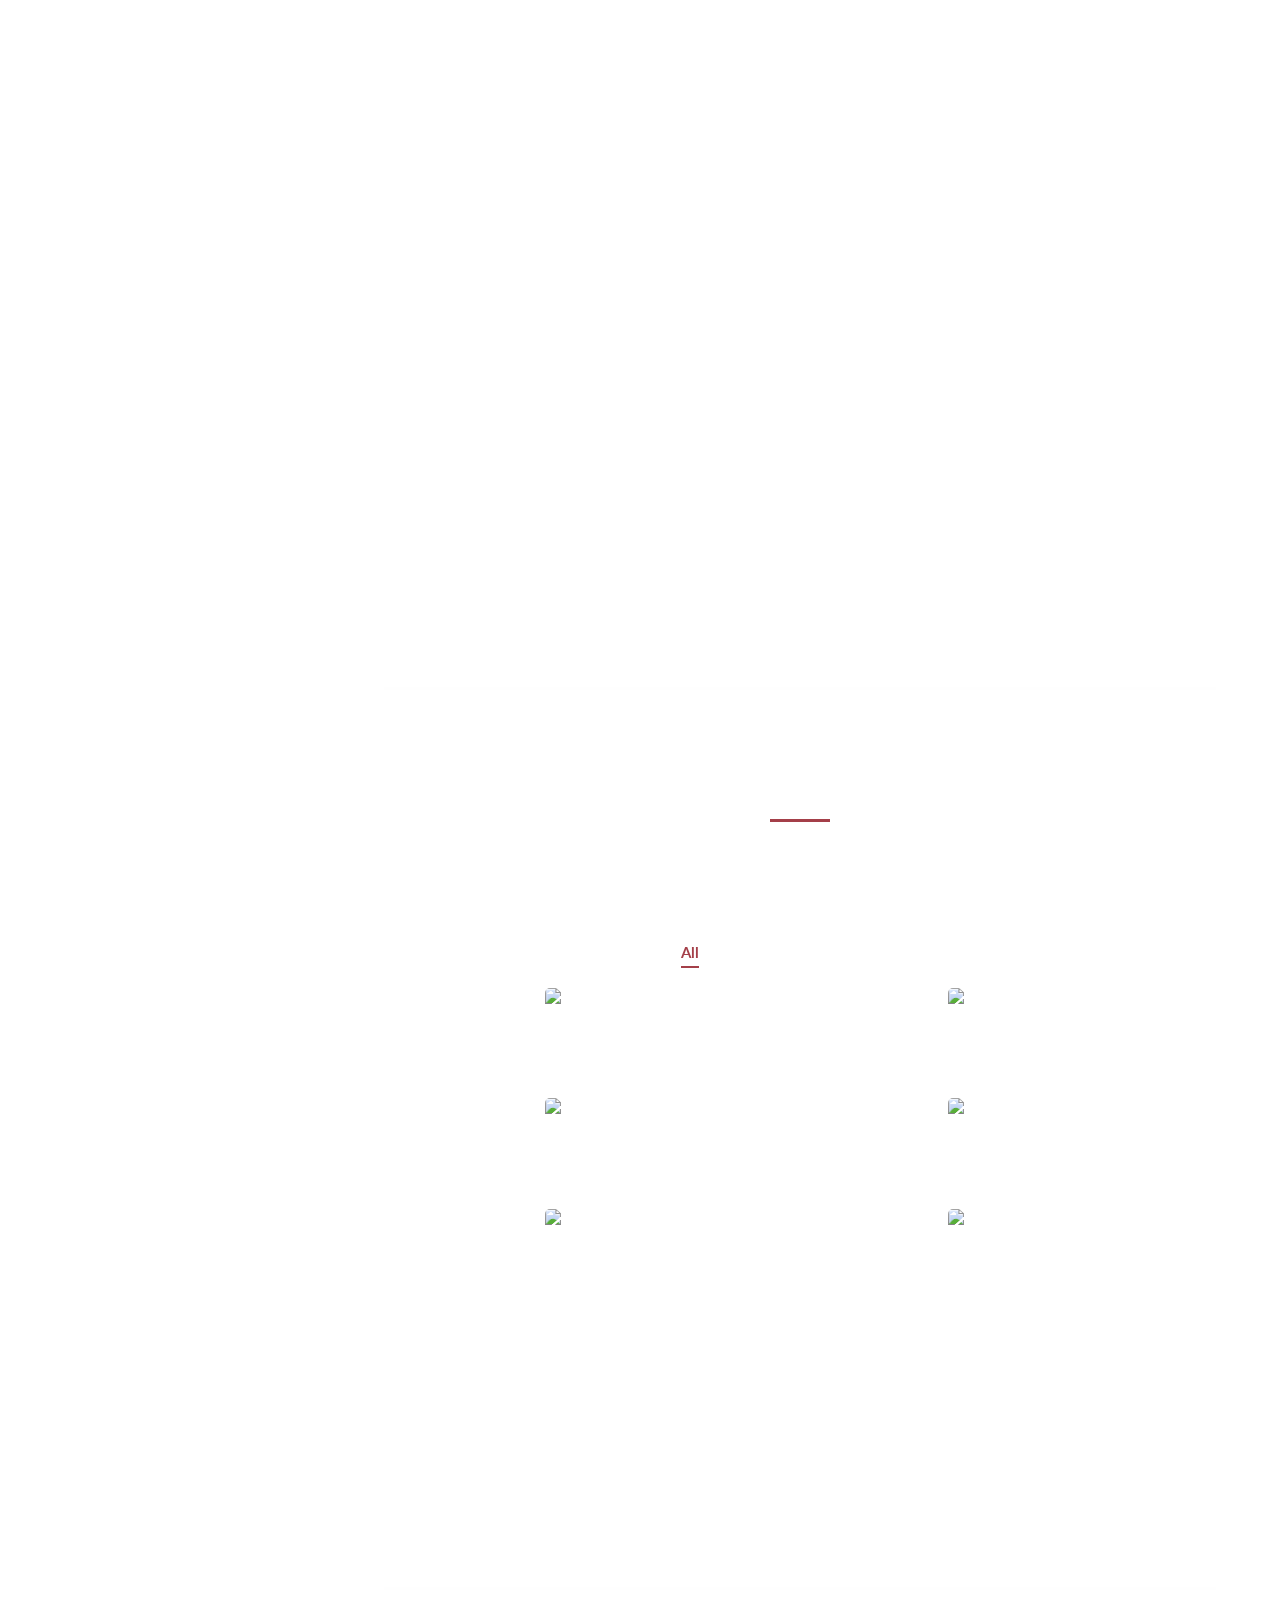
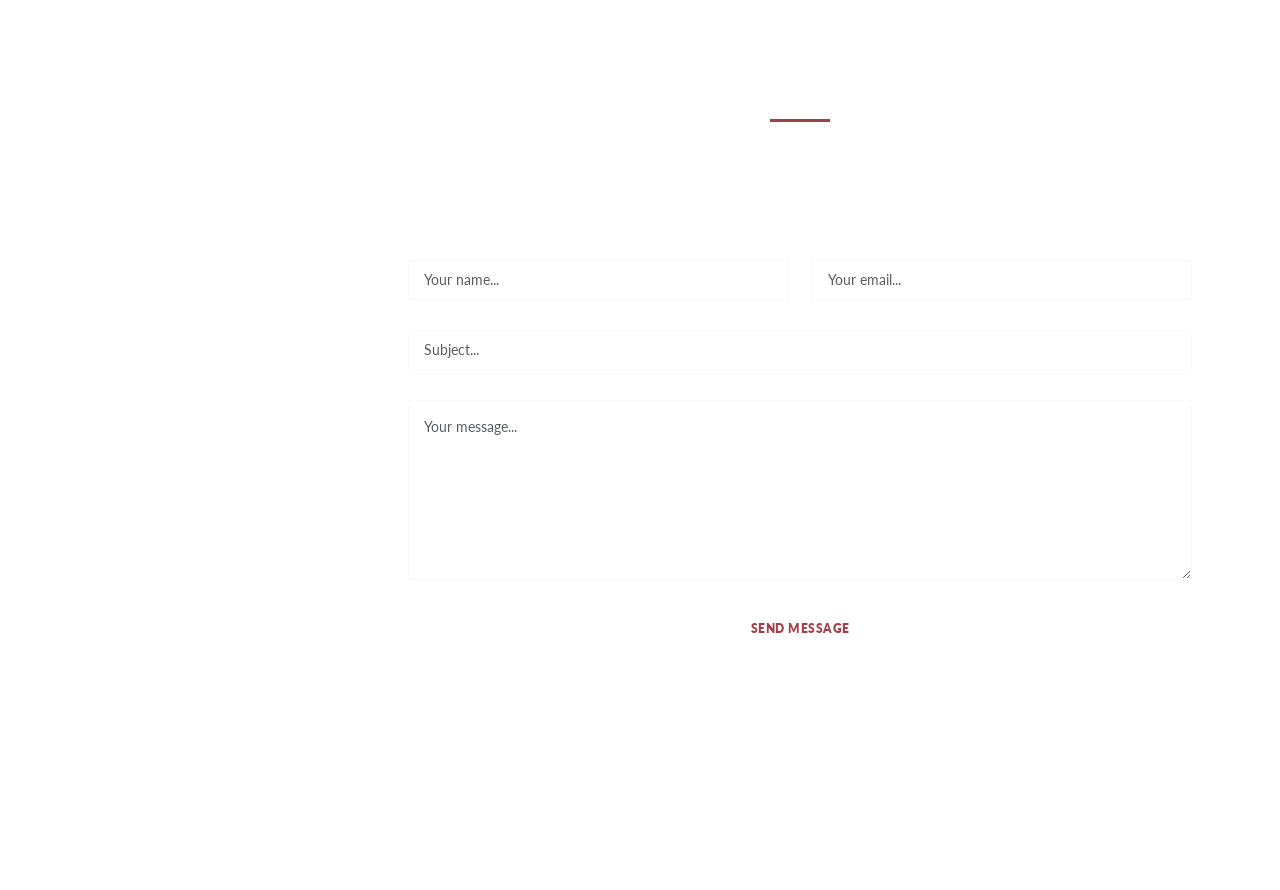
==== commit 57bb63b4: "Update index.html" ====
--- a/index.html
+++ b/index.html
@@ -94,13 +94,10 @@
               </div>
               <div class="col-md-6">
                 <div class="right-text">
-                  <h4>Reflux HTML CSS Template</h4>
+                  <h4>Software Quality Analyst</h4>
                   <p>
-                    Donec tristique feugiat lacus, at sollicitudin nunc euismod
-                    sed. Mauris viverra, erat non sagittis gravida, elit dui
-                    mollis ante, sit amet eleifend purus ligula eget eros. Sed
-                    tincidunt quam vitae neque pharetra dignissim eget ut
-                    libero.
+                    Back in India I have 1.5 years of experience as a software quality analyst. I have 
+                    worked in the Healthcare care domain
                   </p>
                 </div>
               </div>
@@ -110,7 +107,7 @@
             <div class="row">
               <div class="col-md-6">
                 <div class="left-text">
-                  <h4>Sed sagittis rhoncus velit</h4>
+                  <h4>Web Developer</h4>
                   <p>
                     Pellentesque habitant morbi tristique senectus et netus et
                     malesuada fames ac turpis egestas. Vestibulum fermentum
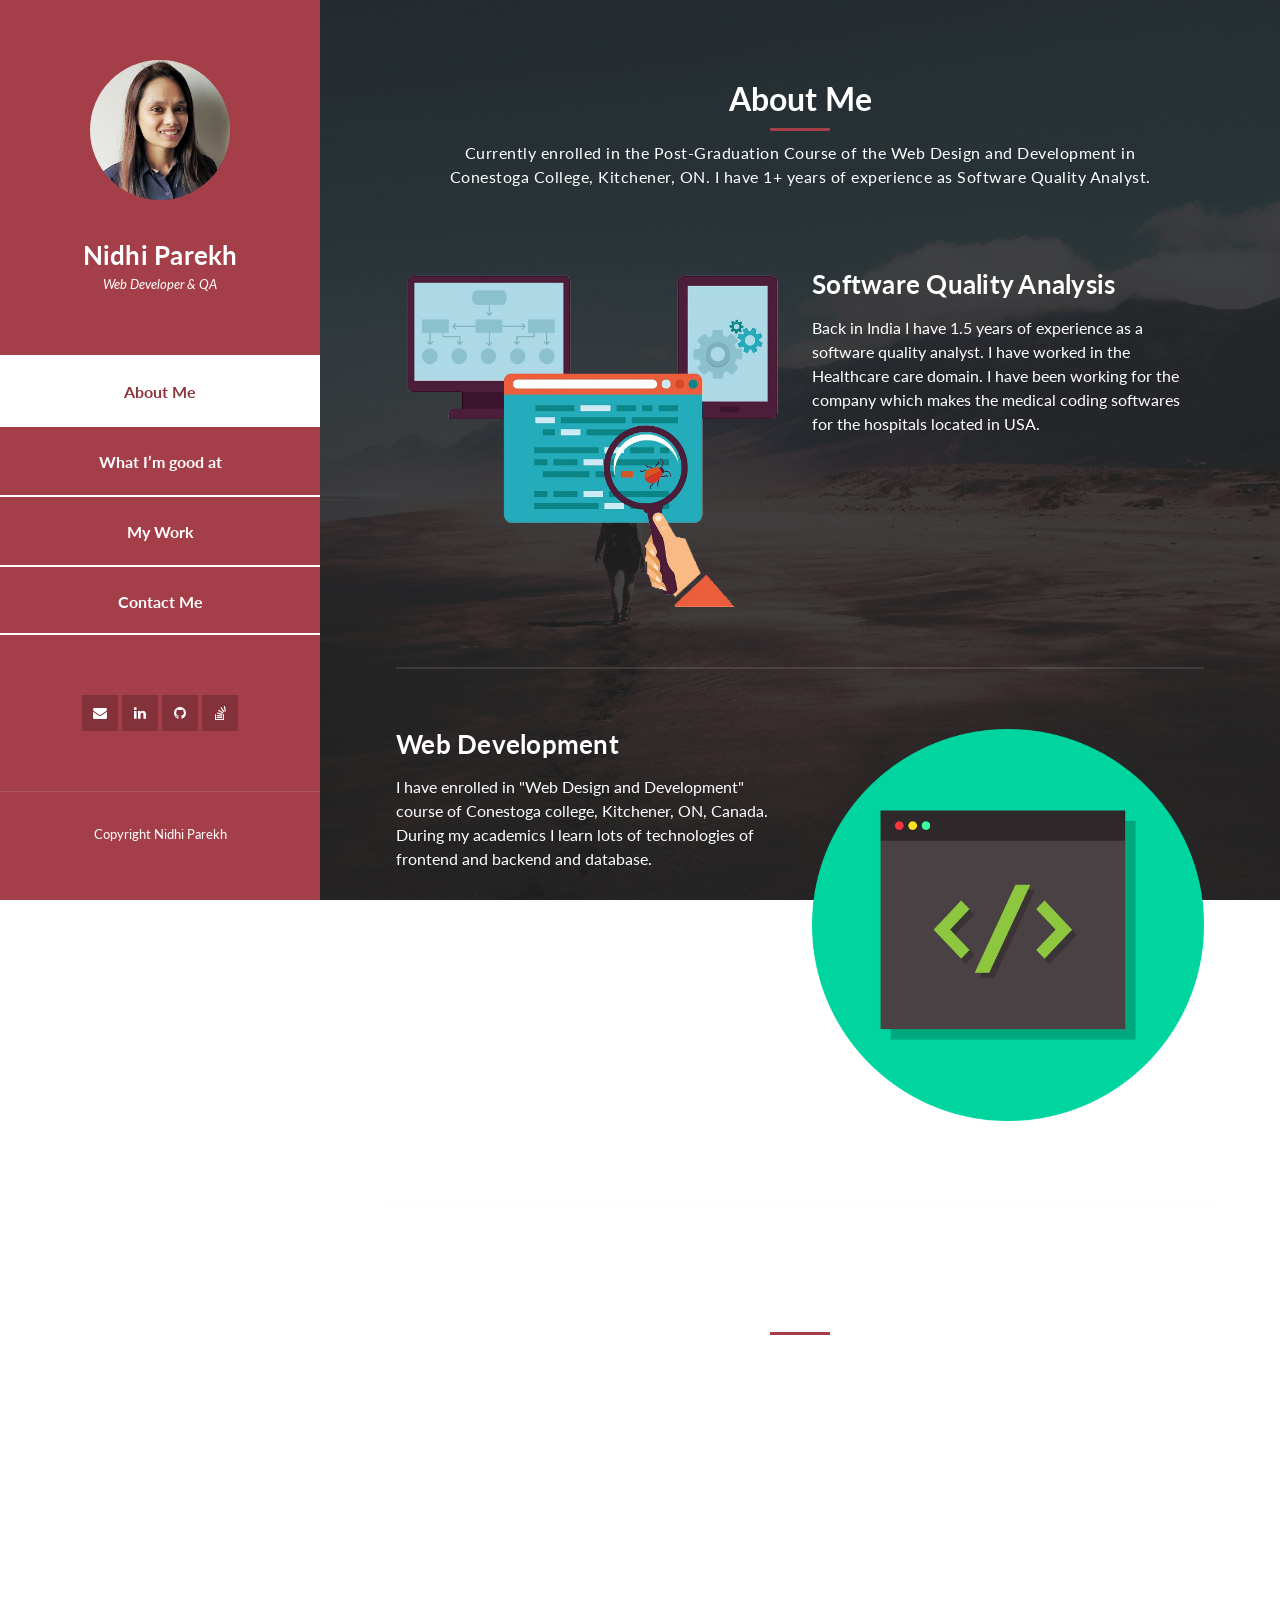
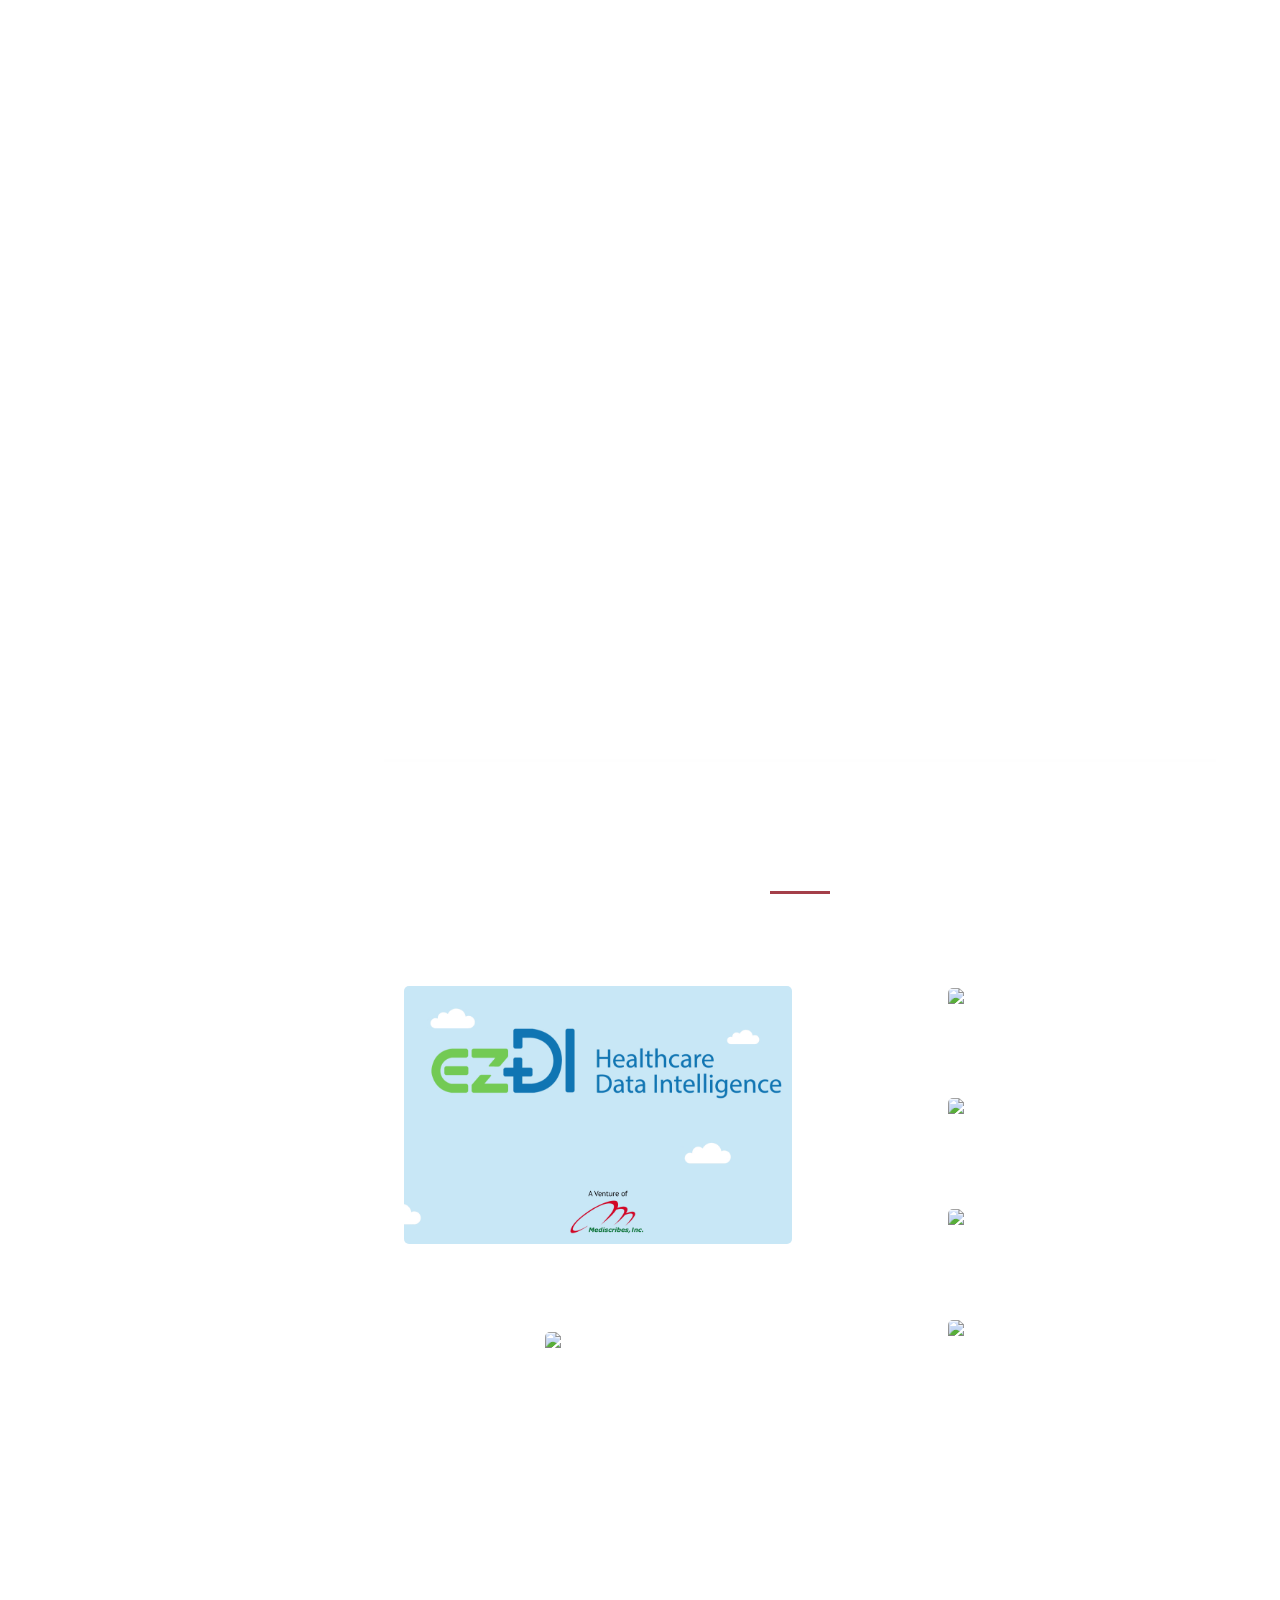
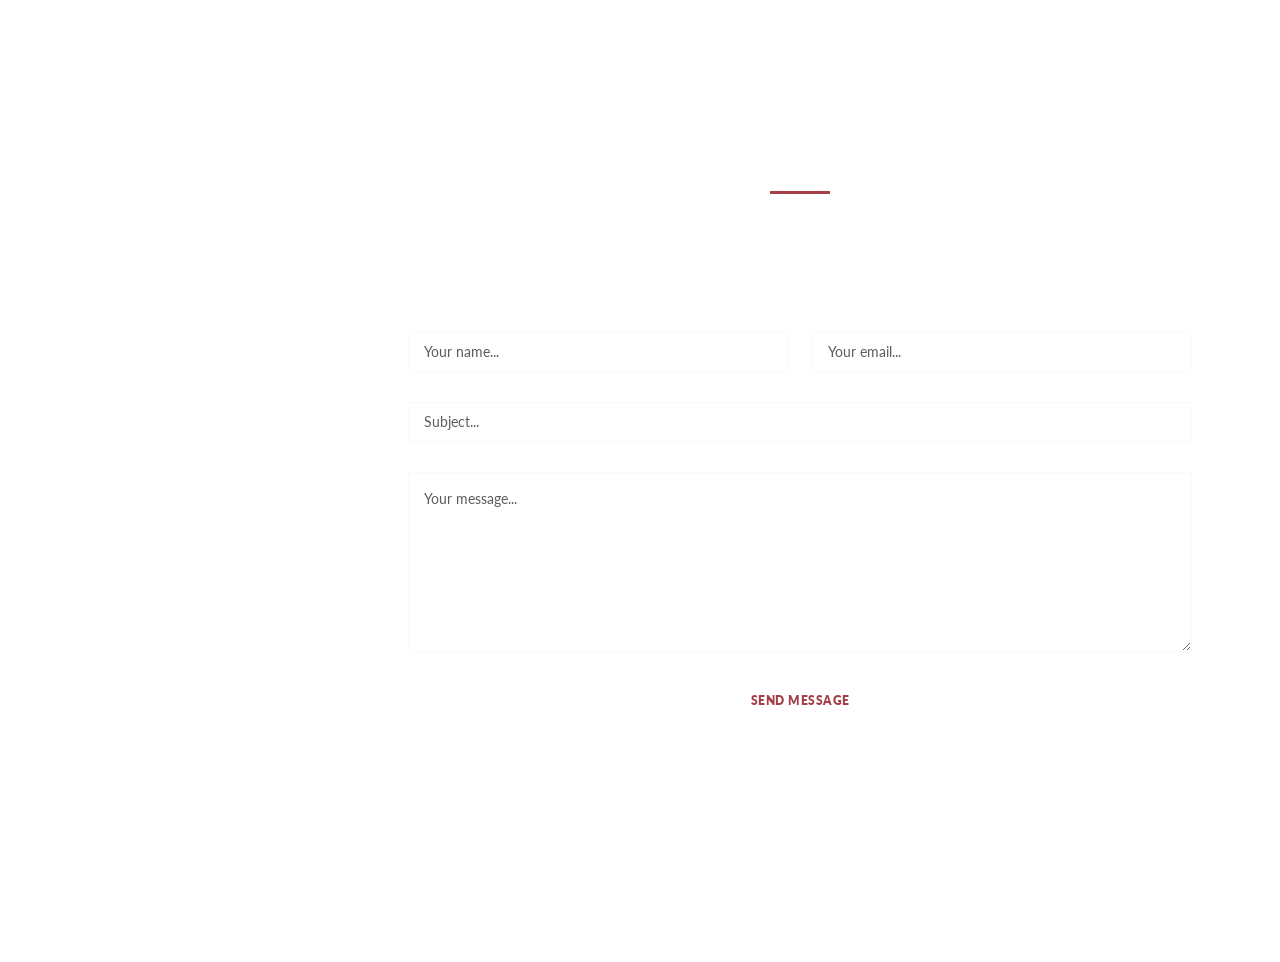
==== commit cd8c92e5: "changes" ====
--- a/index.html
+++ b/index.html
@@ -54,8 +54,8 @@
             <div class="social-network">
               <ul class="soial-icons">
                 <li>
-                  <a href="https://www.facebook.com" target="_blank"
-                    ><i class="fa fa-facebook"></i
+                  <a href="mailto:parekhnidhi71@gmail.com" target="_blank"
+                    ><i class="fa fa-envelope"></i
                   ></a>
                 </li>
                
@@ -65,6 +65,9 @@
                 <li>
                   <a href="https://github.com/Nidhi-github1994" target="_blank"><i class="fa fa-github"></i></a>
                 </li>
+                <li>
+                  <a href="https://stackoverflow.com/users/14391332/nidhip" target="_blank"><i class="fa fa-stack-overflow"></i></a>
+                </li>
                 
               </ul>
             </div>
@@ -94,10 +97,11 @@
               </div>
               <div class="col-md-6">
                 <div class="right-text">
-                  <h4>Software Quality Analyst</h4>
+                  <h4>Software Quality Analysis</h4>
                   <p>
                     Back in India I have 1.5 years of experience as a software quality analyst. I have 
-                    worked in the Healthcare care domain
+                    worked in the Healthcare care domain. I have been working for the company which makes the 
+                    medical coding softwares for the hospitals located in USA.  
                   </p>
                 </div>
               </div>
@@ -107,13 +111,11 @@
             <div class="row">
               <div class="col-md-6">
                 <div class="left-text">
-                  <h4>Web Developer</h4>
+                  <h4>Web Development</h4>
                   <p>
-                    Pellentesque habitant morbi tristique senectus et netus et
-                    malesuada fames ac turpis egestas. Vestibulum fermentum
-                    eleifend nibh, vitae sodales elit finibus pretium.
-                    Suspendisse potenti. Ut sollicitudin risus a sollicitudin
-                    semper.
+                    I have enrolled in "Web Design and Development" course of 
+                    Conestoga college, Kitchener, ON, Canada. During my academics
+                    I learn lots of technologies of frontend and backend and database.
                   </p>
                 </div>
               </div>
@@ -133,53 +135,65 @@
             <h2>What I’m good at?</h2>
             <div class="line-dec"></div>
             <span
-              >Curabitur leo felis, rutrum vitae varius eu, malesuada a tortor.
-              Vestibulum congue leo et tellus aliquam, eu viverra nulla semper.
-              Nullam eu faucibus diam. Donec eget massa ante.</span
+              >These are some of my Skills</span
             >
           </div>
           <div class="row">
             <div class="col-md-6">
               <div class="service-item">
                 <div class="first-service-icon service-icon"></div>
-                <h4>HTML5 &amp; CSS3</h4>
+                <h4>Software Testing</h4>
                 <p>
-                  Phasellus non convallis dolor. Integer tempor hendrerit arcu
-                  at bibendum. Sed ac ante non metus vehicula congue quis eget
-                  eros.
+                  API Testing<br>
+                  Database Testing<br>
+                  End to End Testing<br>
+                  System Testing<br>
+                  Regression Testing<br>
+                  Adhoc Testing
                 </p>
               </div>
             </div>
             <div class="col-md-6">
               <div class="service-item">
                 <div class="second-service-icon service-icon"></div>
-                <h4>Creative Ideas</h4>
+                <h4>Front End Technologies</h4>
                 <p>
-                  Proin lacus massa, eleifend sed fermentum in, dignissim vel
-                  metus. Nunc accumsan leo nec felis porttitor, ultricies
-                  faucibus purus mollis.
+                  JavaScript<br>
+                  jQuery <br>
+                  React.js <br>
+                  HTML5<br>
+                  CSS3<br>
+                  d3.js
+                  
+                </p>
+              </div>
+            </div>
+            <div class="col-md-6">
+              <div class="service-item">
+                <div class="fourth-service-icon service-icon"></div>
+                <h4>Back End Technologies</h4>
+                <p>
+                  Rest API <br>
+                  Node<br>
+                  php <br>
+                  MongoDb<br>
+                  MySql<br>
+                  Firebase
                 </p>
               </div>
             </div>
             <div class="col-md-6">
               <div class="service-item">
                 <div class="third-service-icon service-icon"></div>
-                <h4>Easy Customize</h4>
+                <h4>Tools</h4>
                 <p>
-                  Integer suscipit condimentum aliquet. Nam quis risus metus.
-                  Nullam faucibus quam eget arcu pretium tincidunt. Nam libero
-                  dui.
-                </p>
-              </div>
-            </div>
-            <div class="col-md-6">
-              <div class="service-item">
-                <div class="fourth-service-icon service-icon"></div>
-                <h4>Admin Dashboard</h4>
-                <p>
-                  Vivamus et dui a massa venenatis fringilla. Proin lacus massa,
-                  eleifend sed fermentum in, dignissim vel metus. Nunc accumsan
-                  leo nec felis porttitor.
+                  Git<br>
+                  Postman<br>
+                  VS Code<br>
+                  Jira<br>
+                  Jenkins<br>
+                  TestLink
+
                 </p>
               </div>
             </div>
@@ -193,64 +207,33 @@
             <h2>My Work</h2>
             <div class="line-dec"></div>
             <span
-              >Aenean sollicitudin ex mauris, lobortis lobortis diam euismod sit
-              amet. Duis ac elit vulputate, lobortis arcu quis, vehicula
-              mauris.</span
+              >These are some of my past work experience and projects during studies </span
             >
           </div>
           <div class="row">
             <div class="isotope-wrapper">
-              <form class="isotope-toolbar">
-                <label
-                  ><input
-                    type="radio"
-                    data-type="*"
-                    checked=""
-                    name="isotope-filter"
-                  />
-                  <span>all</span></label
-                >
-                <label
-                  ><input
-                    type="radio"
-                    data-type="people"
-                    name="isotope-filter"
-                  />
-                  <span>people</span></label
-                >
-                <label
-                  ><input
-                    type="radio"
-                    data-type="nature"
-                    name="isotope-filter"
-                  />
-                  <span>nature</span></label
-                >
-                <label
-                  ><input
-                    type="radio"
-                    data-type="animals"
-                    name="isotope-filter"
-                  />
-                  <span>animals</span></label
-                >
-              </form>
+              
               <div class="isotope-box">
                 <div class="isotope-item" data-type="nature">
                   <figure class="snip1321">
                     <img
-                      src="assets/images/portfolio-01.jpg"
-                      alt="sq-sample26"
-                    />
-                    <figcaption>
-                      <a
-                        href="assets/images/portfolio-01.jpg"
-                        data-lightbox="image-1"
-                        data-title="Caption"
-                        ><i class="fa fa-search"></i
-                      ></a>
-                      <h4>First Title</h4>
-                      <span>free to use our template</span>
+                      src="assets/images/ezdi1.png"
+                      alt="sq-sample26"
+                    />
+                    <figcaption>
+                      <h4>Medical Coding Software</h4>
+                      <span>ezDI Healthcare Data Intelligence, Ahmedabad,
+                        India</span>
+                        
+                          <ul>
+                            <li>Creating and maintaining the Testing related documents</li>
+                            <li>Execute Test cases, Defect logging and Tracking</li>
+                            <li>Understands and has been part of agile (Sprint planning, Demo, Retrospective)</li>
+                            <li>Coordinating with team members and complete the sprints on
+                              time. </li>
+
+                            
+                          </ul>
                     </figcaption>
                   </figure>
                 </div>
--- a/assets/css/templatemo-style.css
+++ b/assets/css/templatemo-style.css
@@ -572,10 +572,16 @@
   color: #232323;
 }
 figure.snip1321 span {
-    font-size: 14px;
+    font-size: 11px;
     font-style: italic;
     display: block;
     color: #7a7a7a;
+}
+figure.snip1321 ul  {
+    font-size: 15px;
+    color: #7a7a7a;
+    text-align: left;
+    margin-left: 5px;
 }
 figure.snip1321 i {
   position: relative!important;
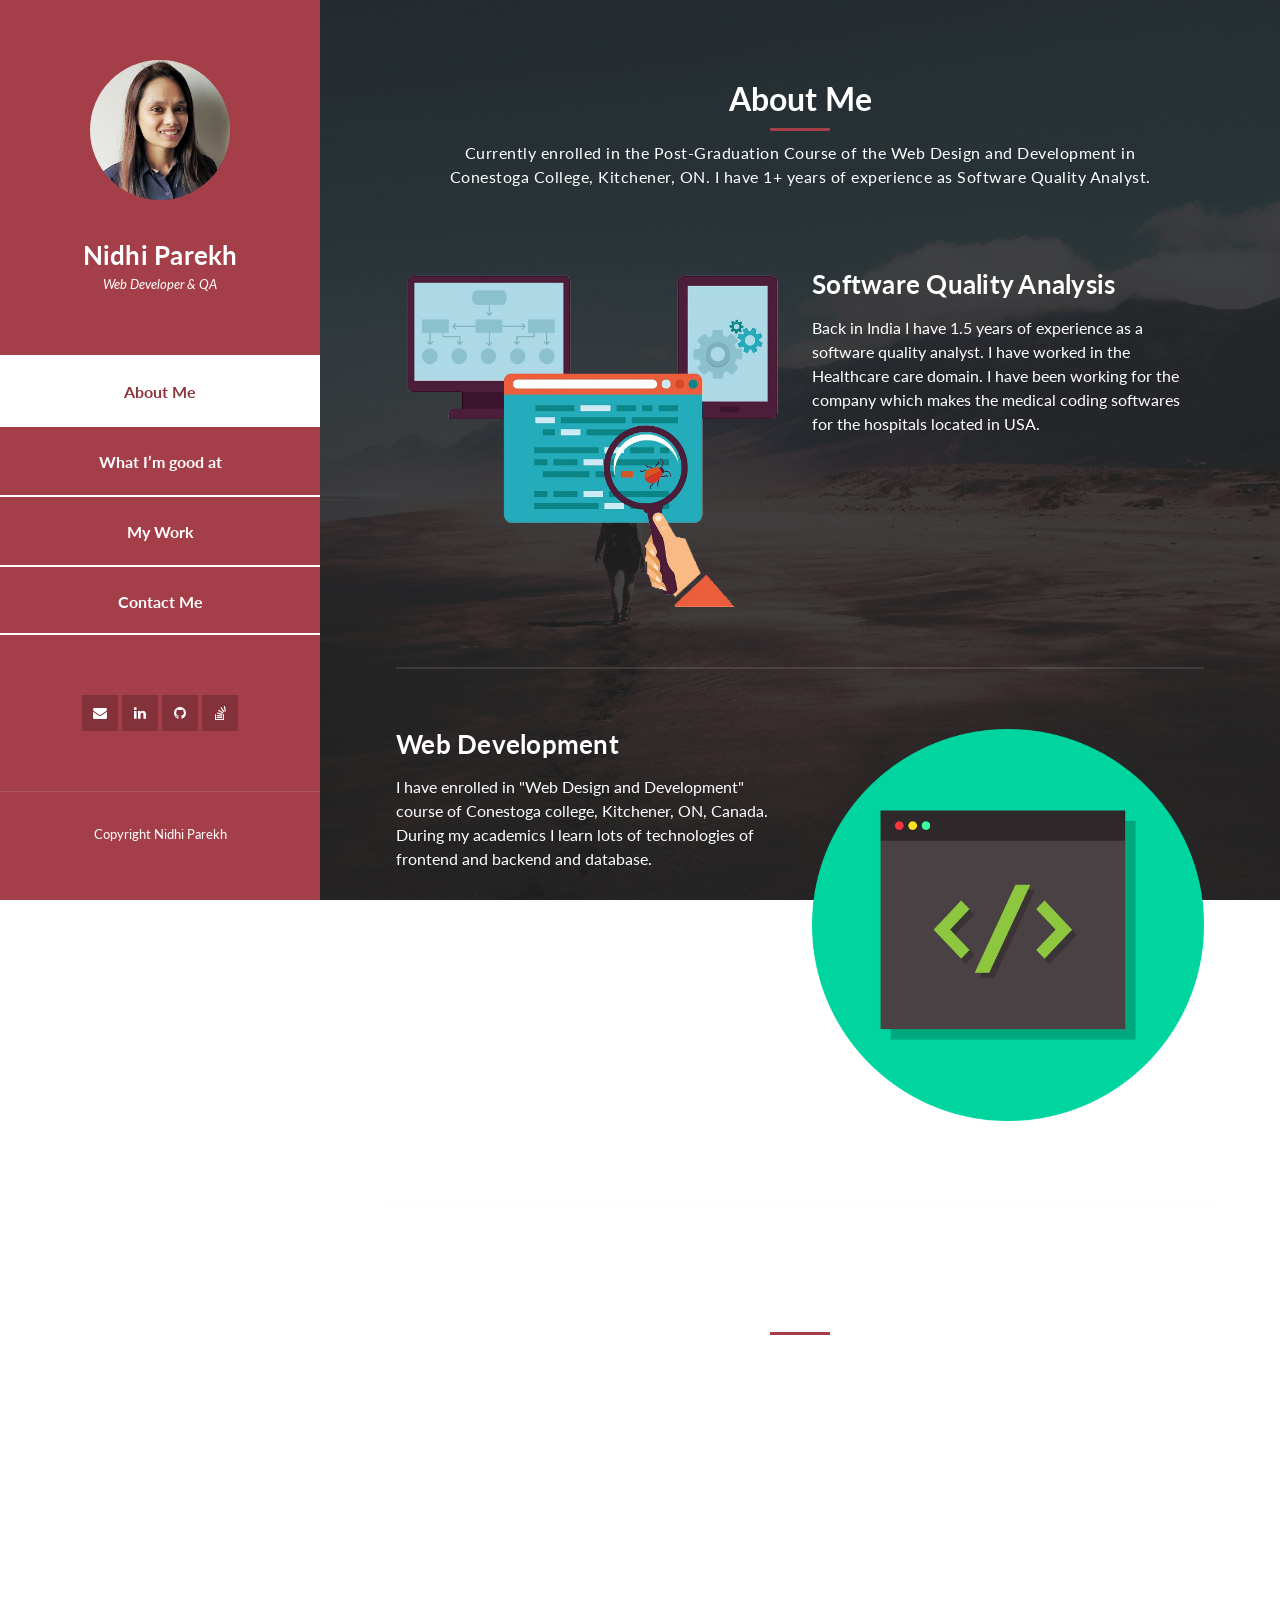
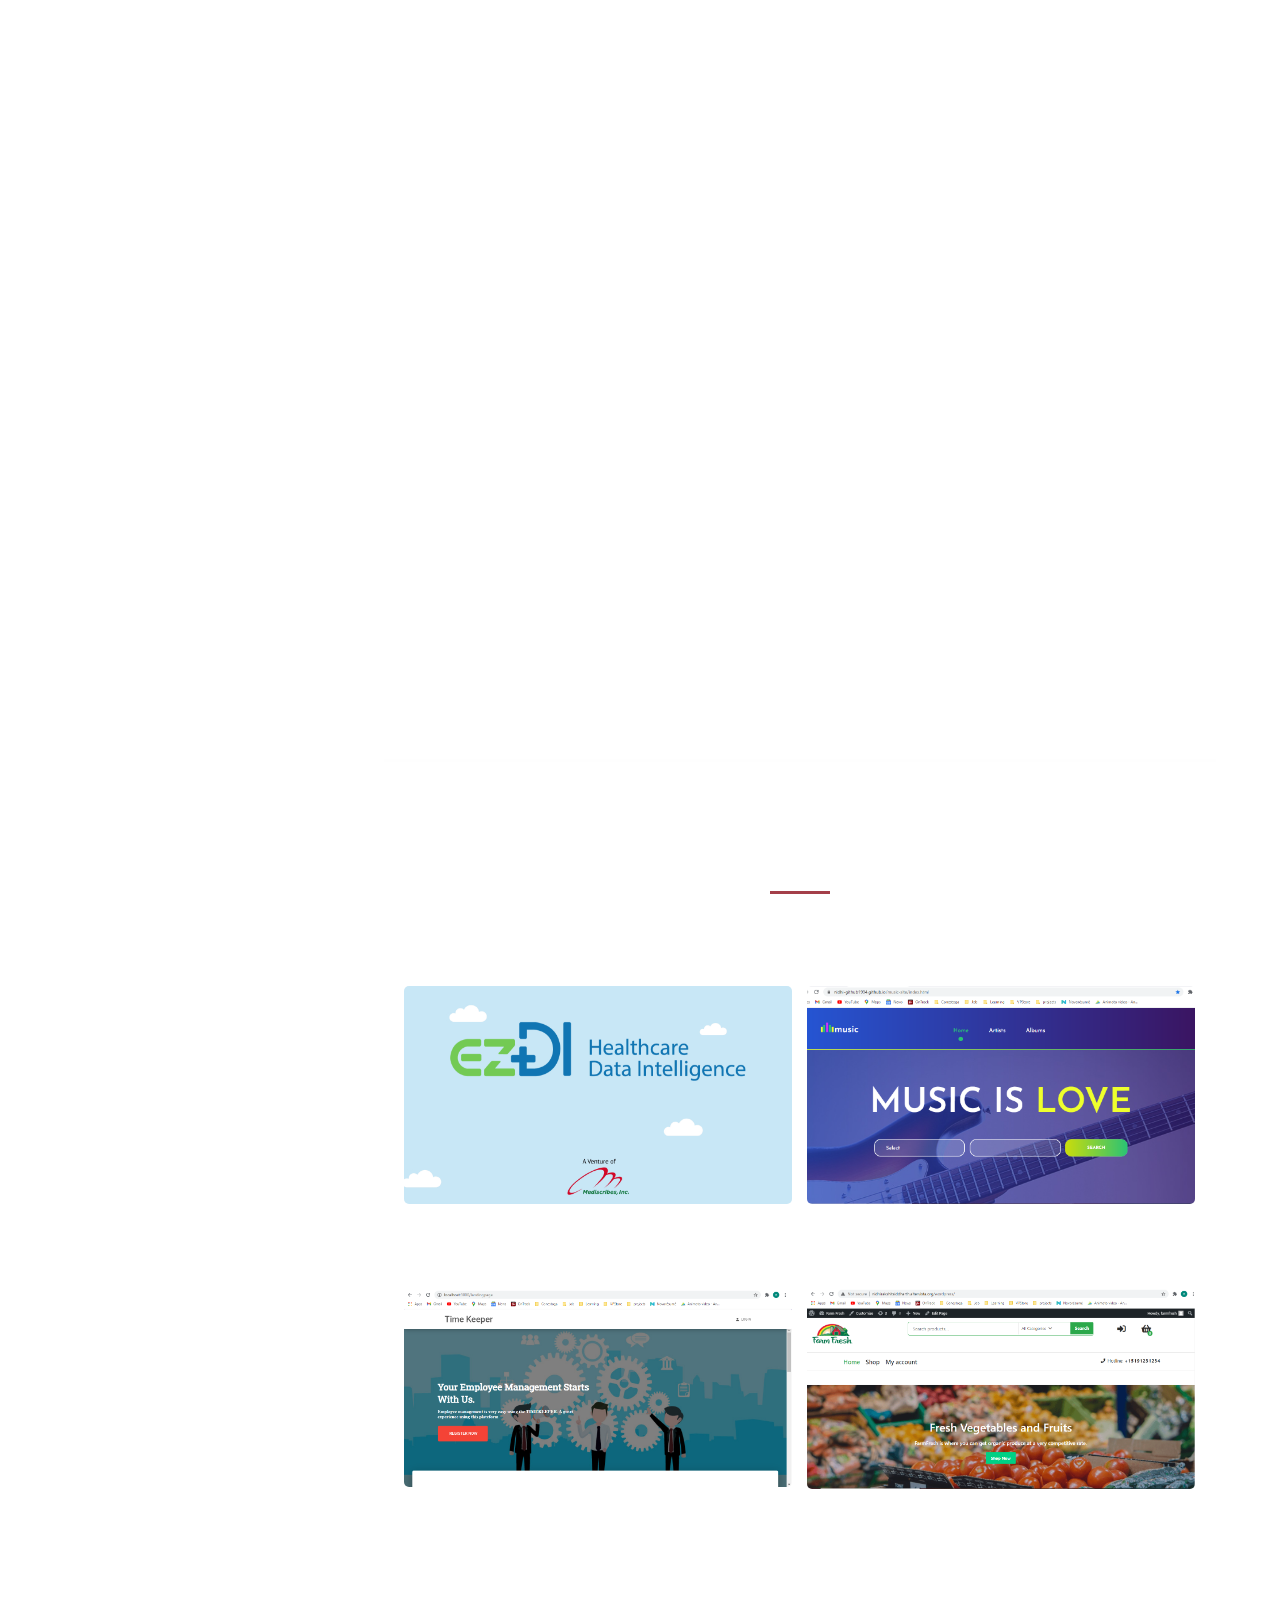
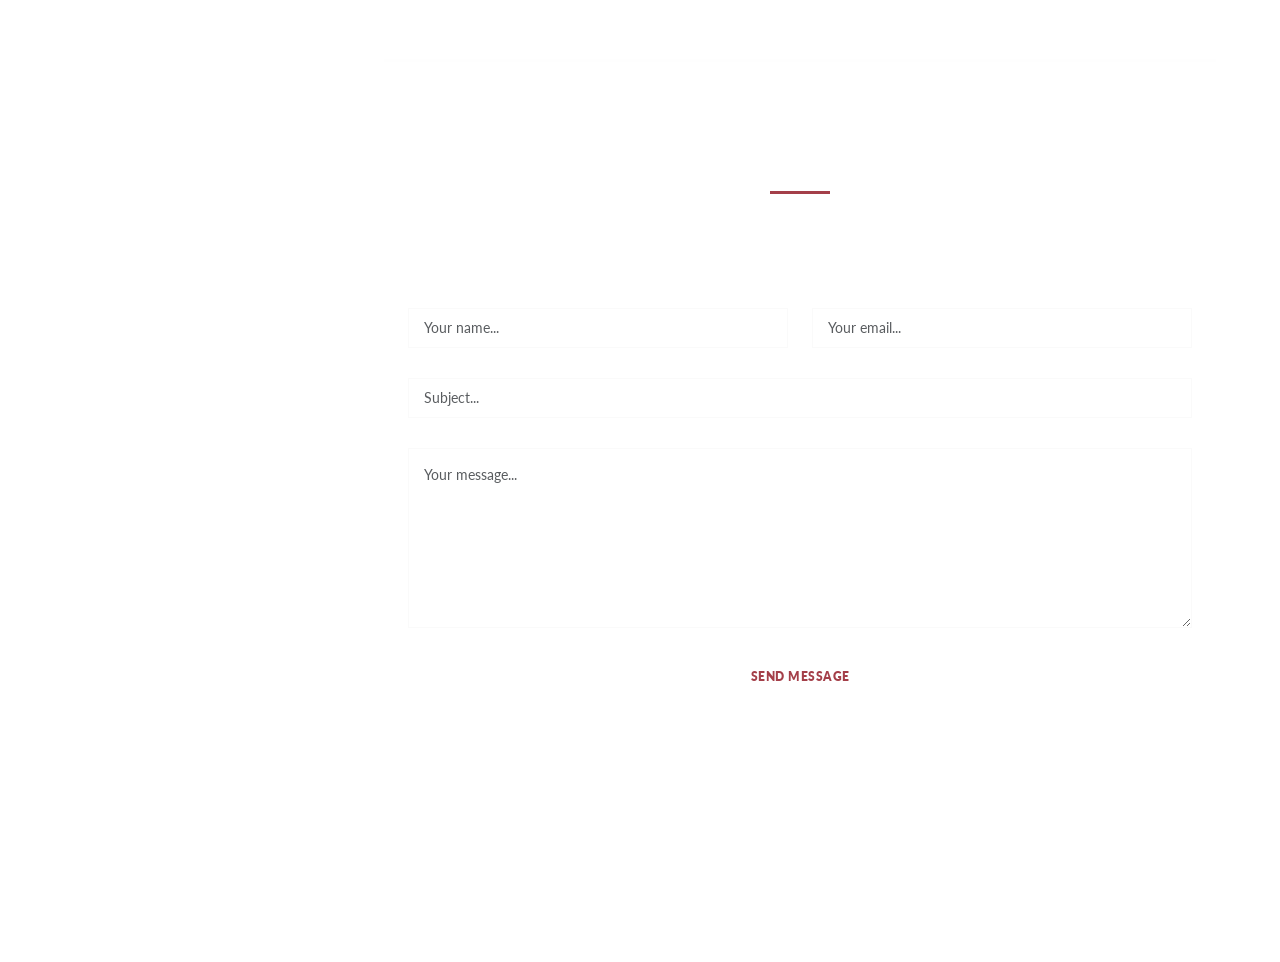
==== commit 25eeb341: "." ====
--- a/index.html
+++ b/index.html
@@ -217,7 +217,7 @@
                 <div class="isotope-item" data-type="nature">
                   <figure class="snip1321">
                     <img
-                      src="assets/images/ezdi1.png"
+                      src="assets/images/ezdi.png"
                       alt="sq-sample26"
                     />
                     <figcaption>
@@ -229,10 +229,7 @@
                             <li>Creating and maintaining the Testing related documents</li>
                             <li>Execute Test cases, Defect logging and Tracking</li>
                             <li>Understands and has been part of agile (Sprint planning, Demo, Retrospective)</li>
-                            <li>Coordinating with team members and complete the sprints on
-                              time. </li>
-
-                            
+                                                       
                           </ul>
                     </figcaption>
                   </figure>
@@ -241,18 +238,17 @@
                 <div class="isotope-item" data-type="people">
                   <figure class="snip1321">
                     <img
-                      src="assets/images/portfolio-02.jpg"
+                      src="assets/images/music1.png"
                       alt="sq-sample26"
                     />
                     <figcaption>
-                      <a
-                        href="assets/images/portfolio-02.jpg"
-                        data-lightbox="image-1"
-                        data-title="Caption"
-                        ><i class="fa fa-search"></i
-                      ></a>
-                      <h4>Second Title</h4>
-                      <span>please tell your friends</span>
+                      <h4>Music Website</h4>
+                      <span>Project During Acedemic</span>
+                      <ul>
+                        <li>A website made with HTML5, Vanila Javascript, Bootstrap and jquery </li>
+                        <li>The data coming from the "Dezer API" from the RapidAPI</li>
+                                                                          
+                      </ul>
                     </figcaption>
                   </figure>
                 </div>
@@ -260,18 +256,18 @@
                 <div class="isotope-item" data-type="animals">
                   <figure class="snip1321">
                     <img
-                      src="assets/images/portfolio-03.jpg"
+                      src="assets/images/farmfresh.png"
                       alt="sq-sample26"
                     />
                     <figcaption>
-                      <a
-                        href="assets/images/portfolio-03.jpg"
-                        data-lightbox="image-1"
-                        data-title="Caption"
-                        ><i class="fa fa-search"></i
-                      ></a>
-                      <h4>Item Third</h4>
-                      <span>customize anything</span>
+                      <h4>FarmFresh</h4>
+                      <span>Project During Acedemics</span>
+                      <ul>
+                        <li>A website made with php in wordpress</li>
+                        <li>Using the parent theme and Woo commerce plugin</li>
+                        <li>It has its owen plugins made with php</li>
+                                                   
+                      </ul>
                     </figcaption>
                   </figure>
                 </div>
@@ -279,56 +275,19 @@
                 <div class="isotope-item" data-type="people">
                   <figure class="snip1321">
                     <img
-                      src="assets/images/portfolio-04.jpg"
+                      src="assets/images/timekeeper.png"
                       alt="sq-sample26"
                     />
                     <figcaption>
-                      <a
-                        href="assets/images/portfolio-04.jpg"
-                        data-lightbox="image-1"
-                        data-title="Caption"
-                        ><i class="fa fa-search"></i
-                      ></a>
-                      <h4>Item Fourth</h4>
-                      <span>Re-distribution not allowed</span>
-                    </figcaption>
-                  </figure>
-                </div>
-
-                <div class="isotope-item" data-type="nature">
-                  <figure class="snip1321">
-                    <img
-                      src="assets/images/portfolio-05.jpg"
-                      alt="sq-sample26"
-                    />
-                    <figcaption>
-                      <a
-                        href="assets/images/portfolio-05.jpg"
-                        data-lightbox="image-1"
-                        data-title="Caption"
-                        ><i class="fa fa-search"></i
-                      ></a>
-                      <h4>Fifth Awesome</h4>
-                      <span>Ut sollicitudin risus</span>
-                    </figcaption>
-                  </figure>
-                </div>
-
-                <div class="isotope-item" data-type="animals">
-                  <figure class="snip1321">
-                    <img
-                      src="assets/images/portfolio-06.jpg"
-                      alt="sq-sample26"
-                    />
-                    <figcaption>
-                      <a
-                        href="assets/images/portfolio-06.jpg"
-                        data-lightbox="image-1"
-                        data-title="Caption"
-                        ><i class="fa fa-search"></i
-                      ></a>
-                      <h4>Awesome Sixth</h4>
-                      <span>Donec eget massa ante</span>
+                      
+                      <h4>TimeKeeper</h4>
+                      <span>Project During Acedemic</span>
+                      <ul>
+                        <li>An Employee management application made with Mongodb, Express, React, Node.js</li>
+                        <li>There is paypal integration for donation</li>
+                        <li>There is email sending system integration for user verification</li>
+                                                   
+                      </ul>
                     </figcaption>
                   </figure>
                 </div>
@@ -344,9 +303,7 @@
             <h2>Contact Me</h2>
             <div class="line-dec"></div>
             <span
-              >Fusce eget nibh nec justo interdum condimentum. Morbi justo ex,
-              efficitur at ante ac, tincidunt maximus ligula. Lorem ipsum dolor
-              sit amet, consectetur adipiscing elit.</span
+              >You can send me </span
             >
           </div>
           <div class="row">
--- a/assets/css/templatemo-style.css
+++ b/assets/css/templatemo-style.css
@@ -579,7 +579,7 @@
 }
 figure.snip1321 ul  {
     font-size: 15px;
-    color: #7a7a7a;
+    color: #232323;
     text-align: left;
     margin-left: 5px;
 }
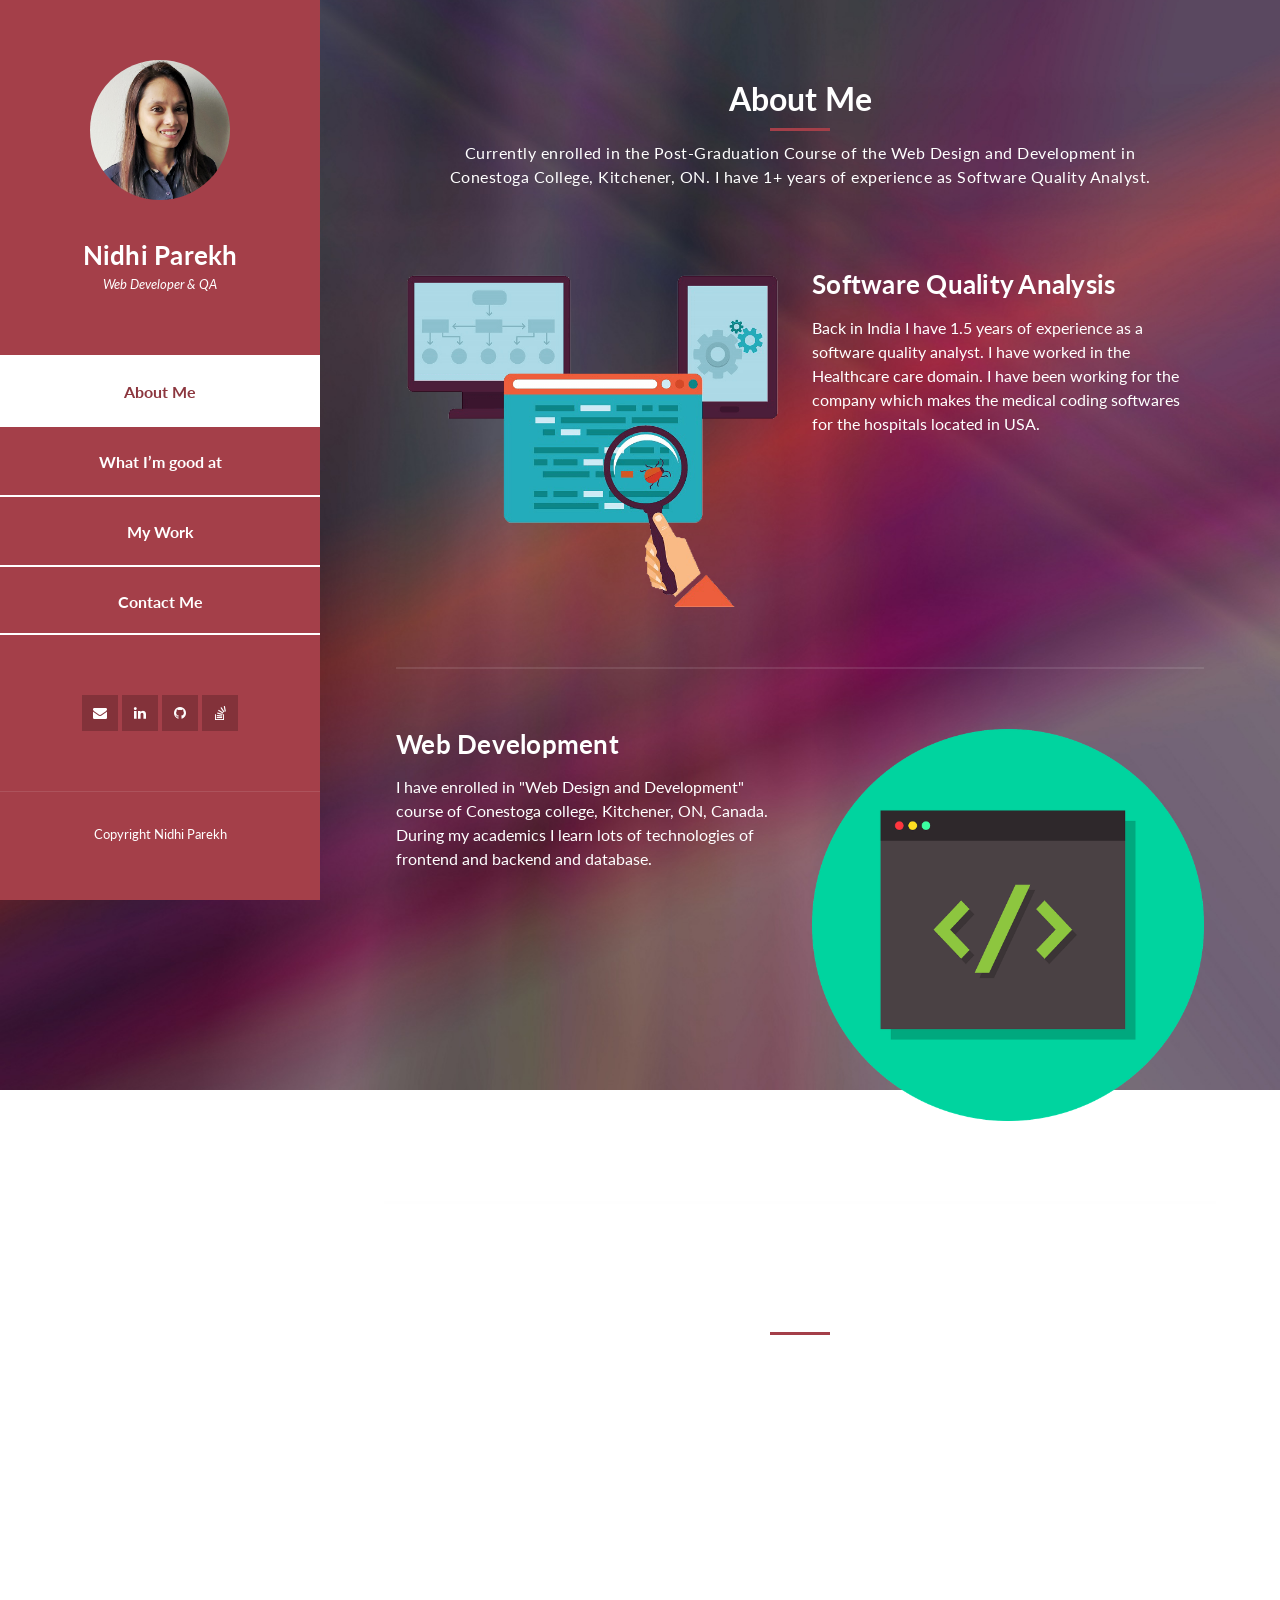
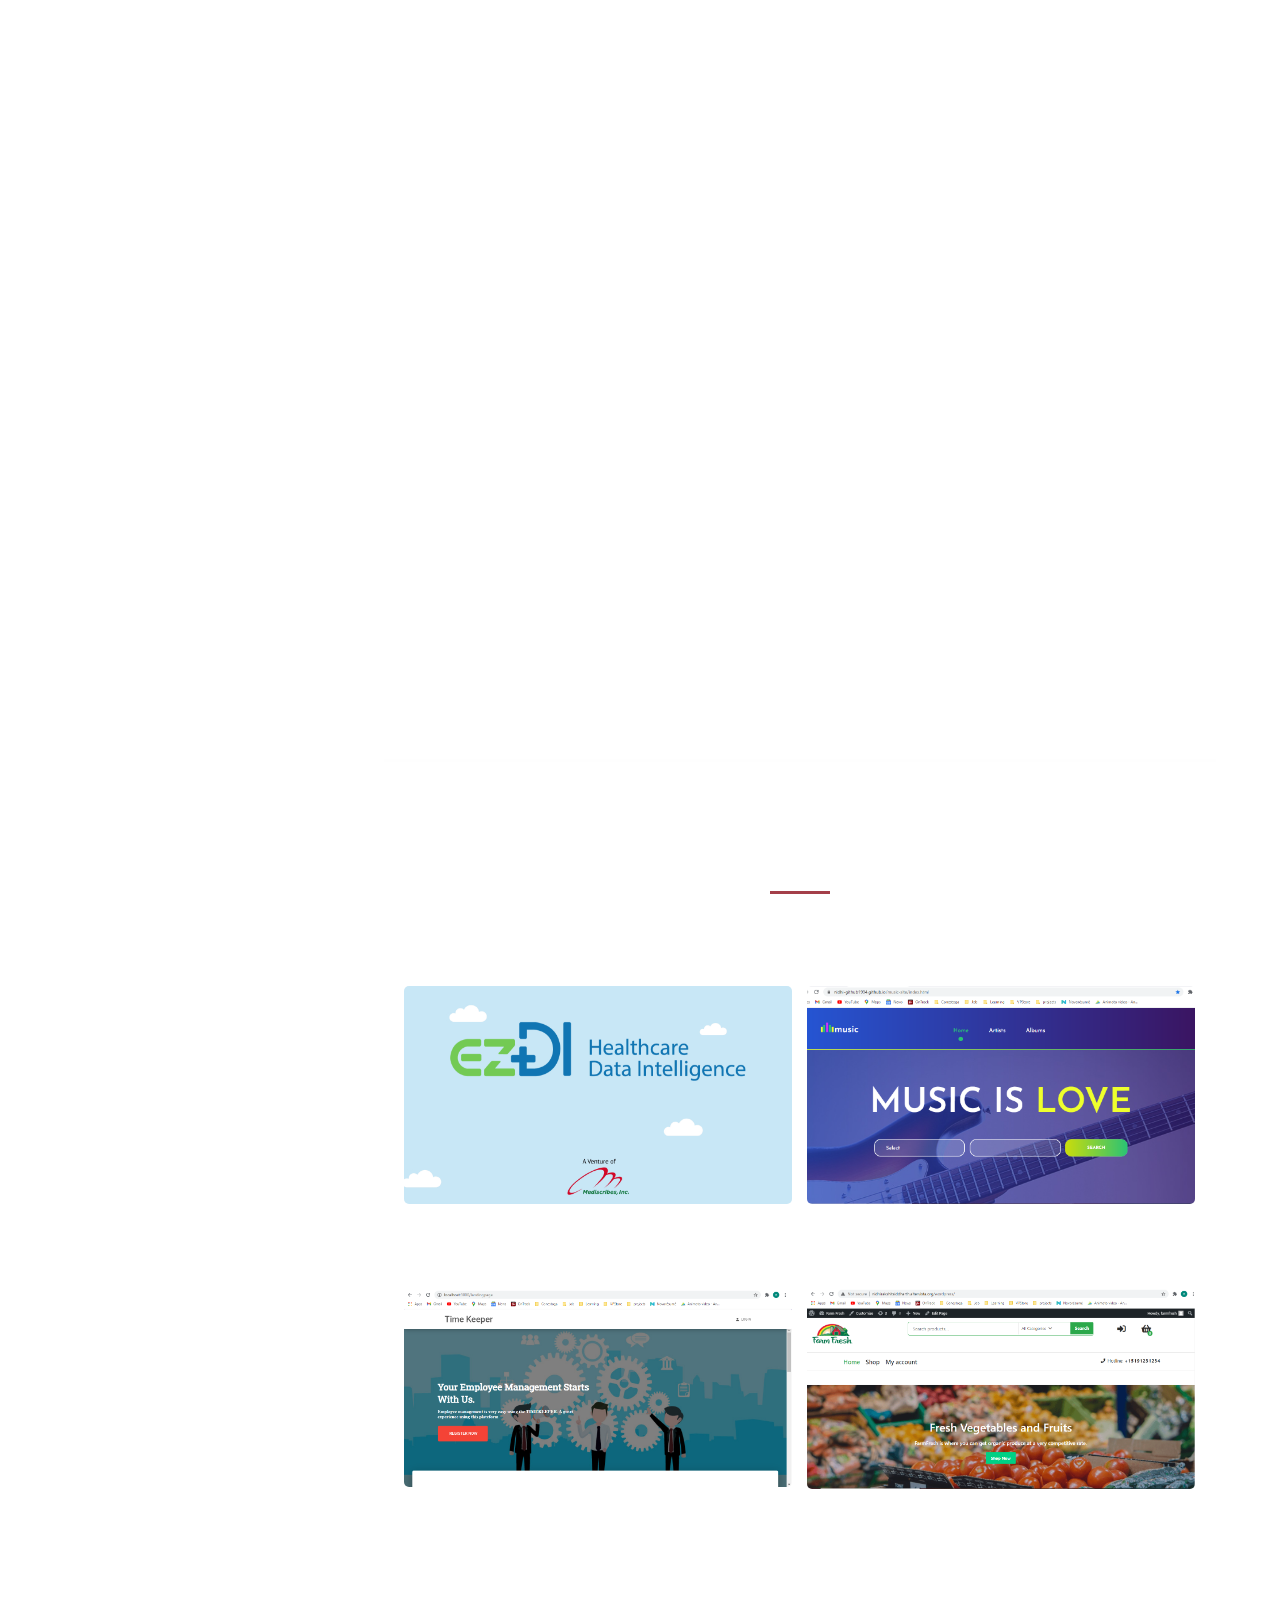
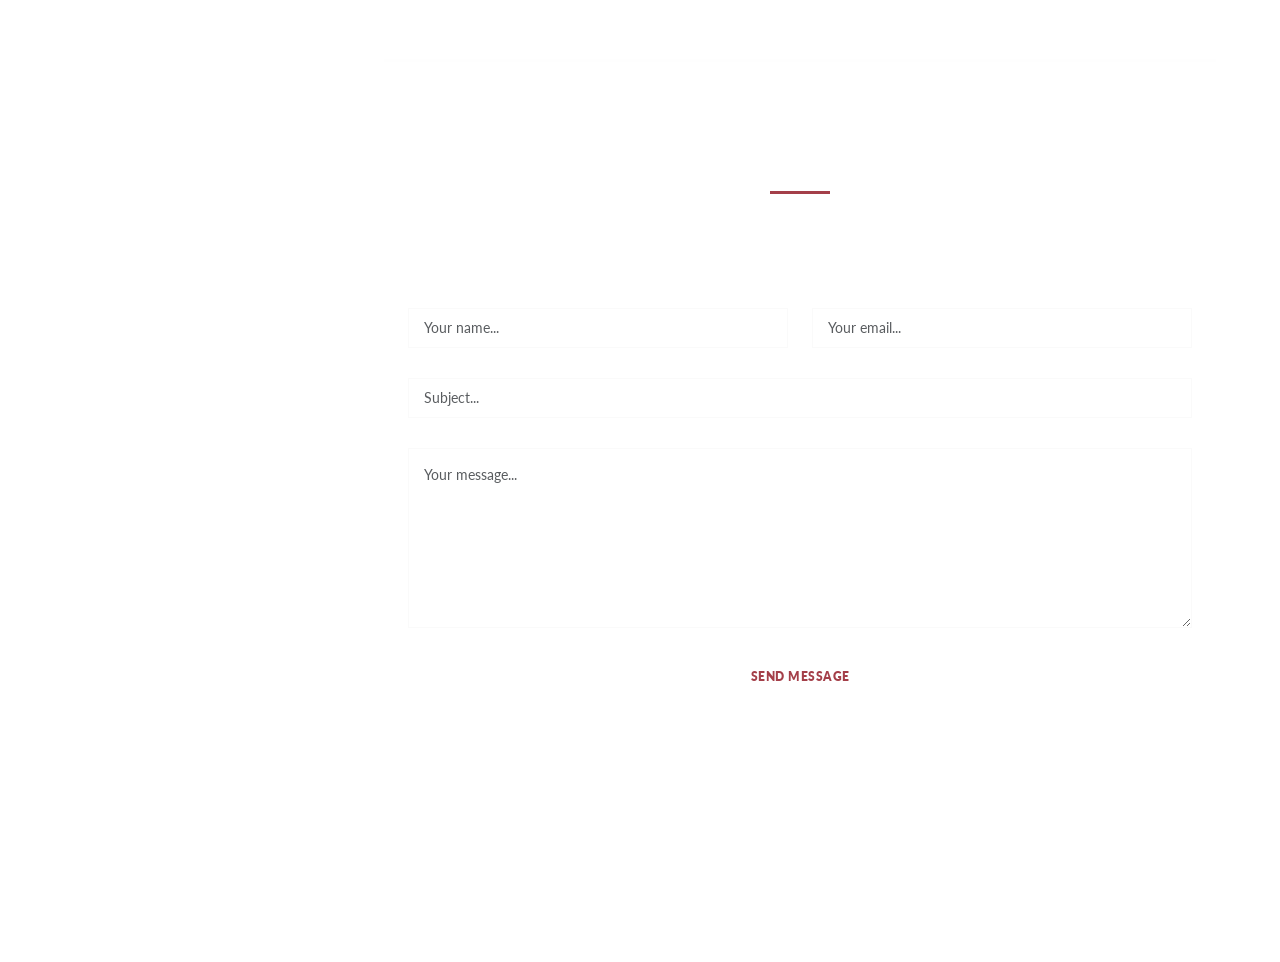
==== commit 1c5781ce: "." ====
--- a/index.html
+++ b/index.html
@@ -13,7 +13,7 @@
       rel="stylesheet"
     />
 
-    <title>Nidhi Parekh Portfolio</title>
+    <title>Nidhi Parekh-Webdeveloper&QA Portfolio</title>
 <!--
 Reflux Template
 https://templatemo.com/tm-531-reflux
@@ -92,7 +92,7 @@
             <div class="row">
               <div class="col-md-6">
                 <div class="left-image">
-                  <img src="assets/images/testing.png" alt="coding image" />
+                  <img src="assets/images/testing.png" alt="testing image" />
                 </div>
               </div>
               <div class="col-md-6">
@@ -121,7 +121,7 @@
               </div>
               <div class="col-md-6">
                 <div class="right-image">
-                  <img src="assets/images/coding.png" alt="" />
+                  <img src="assets/images/coding.png" alt="coding image" />
                 </div>
               </div>
             </div>
@@ -144,12 +144,12 @@
                 <div class="first-service-icon service-icon"></div>
                 <h4>Software Testing</h4>
                 <p>
-                  API Testing<br>
-                  Database Testing<br>
-                  End to End Testing<br>
-                  System Testing<br>
-                  Regression Testing<br>
-                  Adhoc Testing
+                  <i class="fa fa-angle-double-right"></i>&nbsp; &nbsp;API Testing<br>
+                  <i class="fa fa-angle-double-right"></i>&nbsp; &nbsp;Database Testing<br>
+                  <i class="fa fa-angle-double-right"></i>&nbsp; &nbsp;End to End Testing<br>
+                  <i class="fa fa-angle-double-right"></i>&nbsp; &nbsp;System Testing<br>
+                  <i class="fa fa-angle-double-right"></i>&nbsp; &nbsp;Regression Testing<br>
+                  <i class="fa fa-angle-double-right"></i>&nbsp; &nbsp;Adhoc Testing
                 </p>
               </div>
             </div>
@@ -158,12 +158,12 @@
                 <div class="second-service-icon service-icon"></div>
                 <h4>Front End Technologies</h4>
                 <p>
-                  JavaScript<br>
-                  jQuery <br>
-                  React.js <br>
-                  HTML5<br>
-                  CSS3<br>
-                  d3.js
+                  <i class="fa fa-angle-double-right"></i>&nbsp; &nbsp;JavaScript<br>
+                  <i class="fa fa-angle-double-right"></i>&nbsp; &nbsp;jQuery <br>
+                  <i class="fa fa-angle-double-right"></i>&nbsp; &nbsp;React.js <br>
+                  <i class="fa fa-angle-double-right"></i>&nbsp; &nbsp;HTML5<br>
+                  <i class="fa fa-angle-double-right"></i>&nbsp; &nbsp;CSS3<br>
+                  <i class="fa fa-angle-double-right"></i>&nbsp; &nbsp;d3.js
                   
                 </p>
               </div>
@@ -173,12 +173,12 @@
                 <div class="fourth-service-icon service-icon"></div>
                 <h4>Back End Technologies</h4>
                 <p>
-                  Rest API <br>
-                  Node<br>
-                  php <br>
-                  MongoDb<br>
-                  MySql<br>
-                  Firebase
+                  <i class="fa fa-angle-double-right"></i>&nbsp; &nbsp;Rest API <br>
+                  <i class="fa fa-angle-double-right"></i>&nbsp; &nbsp;Node<br>
+                  <i class="fa fa-angle-double-right"></i>&nbsp; &nbsp;php <br>
+                  <i class="fa fa-angle-double-right"></i>&nbsp; &nbsp;MongoDb<br>
+                  <i class="fa fa-angle-double-right"></i>&nbsp; &nbsp;MySql<br>
+                  <i class="fa fa-angle-double-right"></i>&nbsp; &nbsp;Firebase
                 </p>
               </div>
             </div>
@@ -187,12 +187,12 @@
                 <div class="third-service-icon service-icon"></div>
                 <h4>Tools</h4>
                 <p>
-                  Git<br>
-                  Postman<br>
-                  VS Code<br>
-                  Jira<br>
-                  Jenkins<br>
-                  TestLink
+                  <i class="fa fa-angle-double-right"></i>&nbsp; &nbsp;Git<br>
+                  <i class="fa fa-angle-double-right"></i>&nbsp; &nbsp;Postman<br>
+                  <i class="fa fa-angle-double-right"></i>&nbsp; &nbsp;VS Code<br>
+                  <i class="fa fa-angle-double-right"></i>&nbsp; &nbsp;Jira<br>
+                  <i class="fa fa-angle-double-right"></i>&nbsp; &nbsp;Jenkins<br>
+                  <i class="fa fa-angle-double-right"></i>&nbsp; &nbsp;TestLink
 
                 </p>
               </div>
@@ -303,7 +303,7 @@
             <h2>Contact Me</h2>
             <div class="line-dec"></div>
             <span
-              >You can send me </span
+              >You can send me Message by filling the form below</span
             >
           </div>
           <div class="row">
--- a/assets/css/templatemo-style.css
+++ b/assets/css/templatemo-style.css
@@ -13,7 +13,7 @@
 }
 
 #page-wraper {
-    background: url(../images/page-bg.jpg) no-repeat center center fixed;
+    background: url(../images/gradient-bg.jpg) no-repeat center center fixed;
     -webkit-background-size: cover;
     -moz-background-size: cover;
     -o-background-size: cover;
